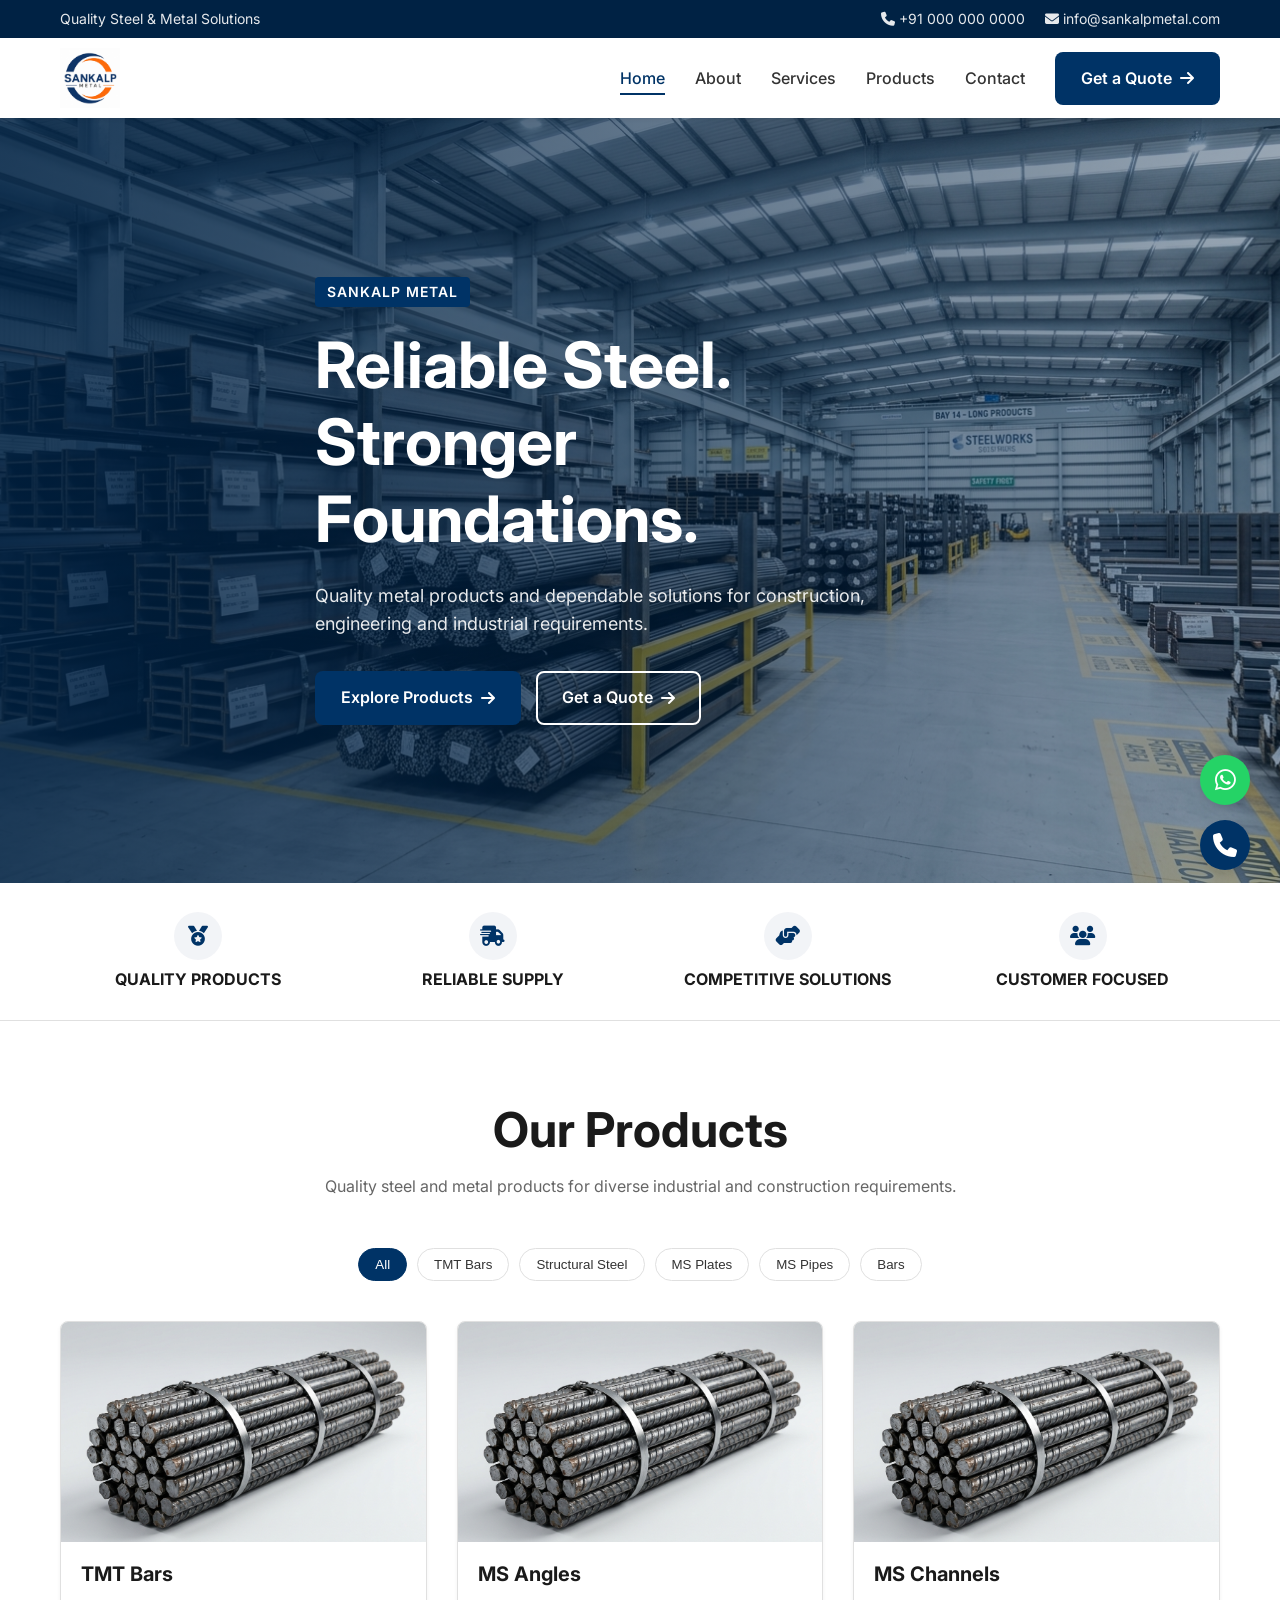
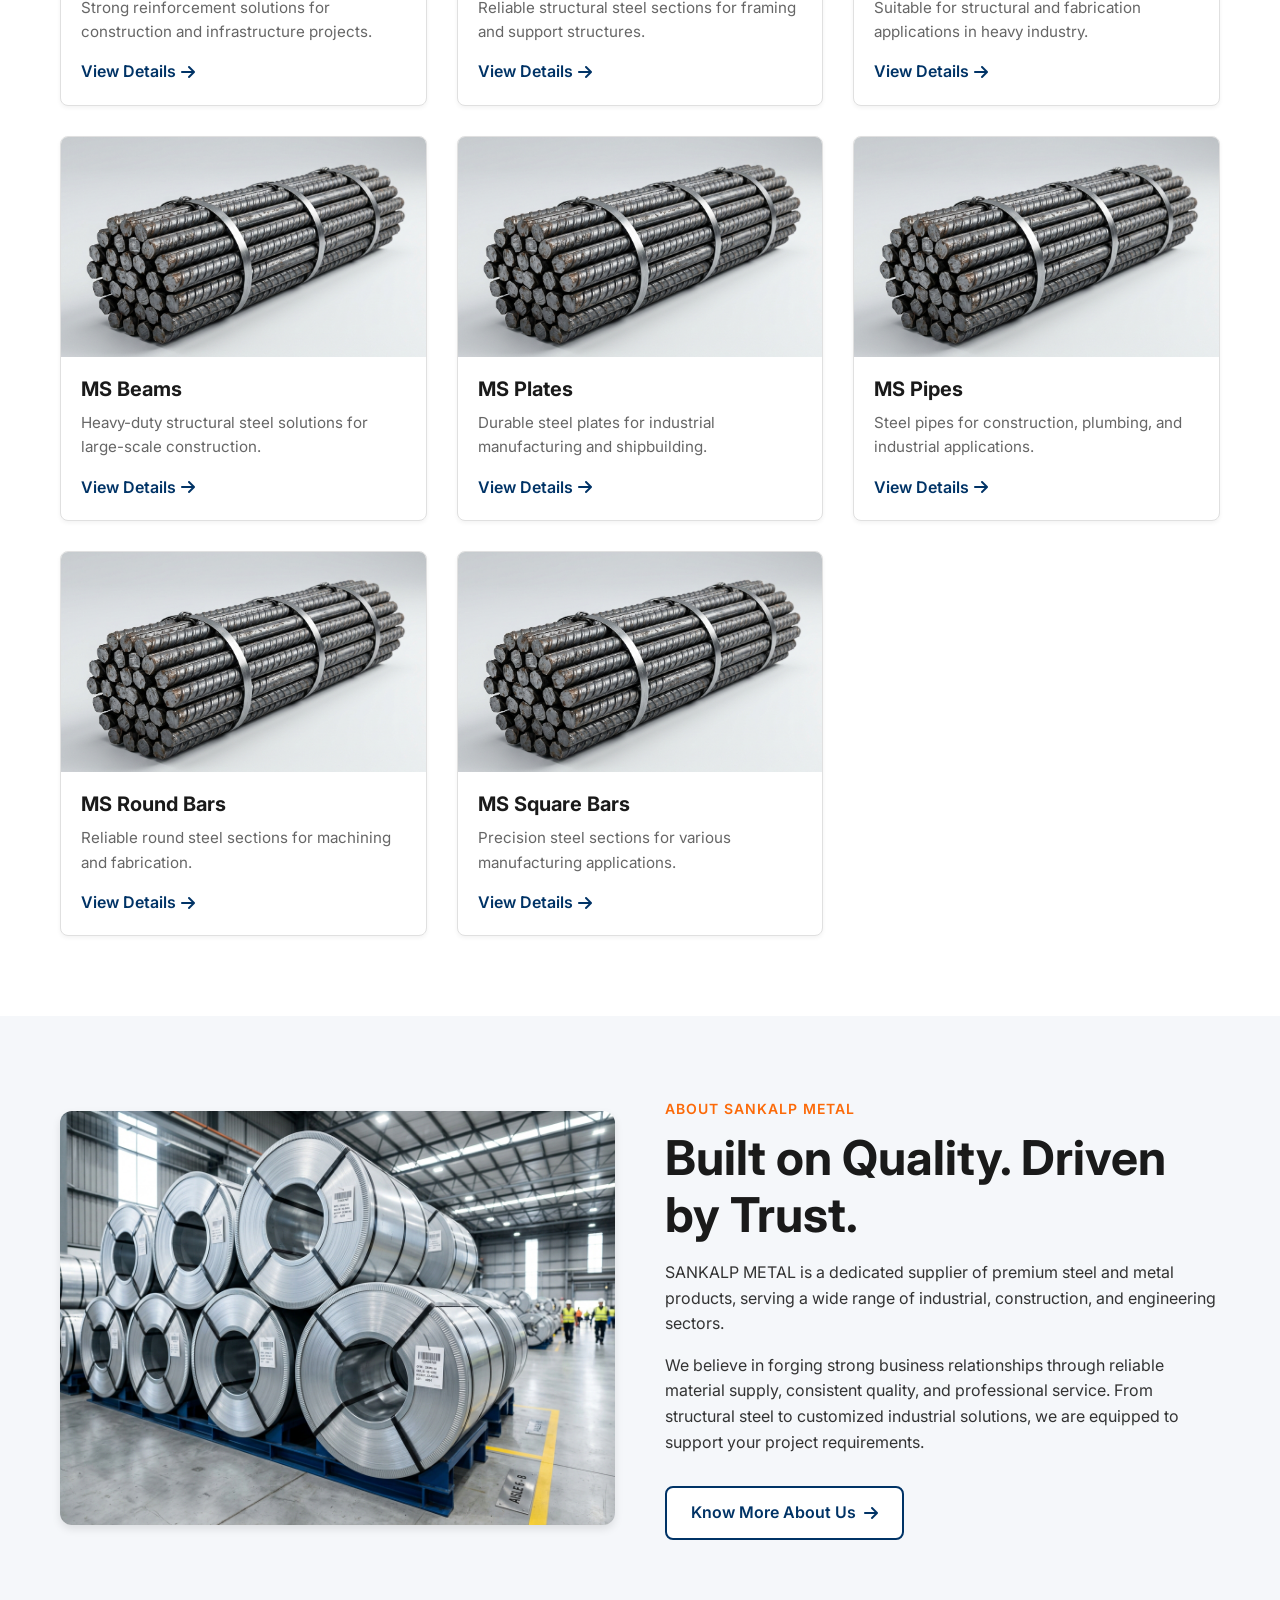
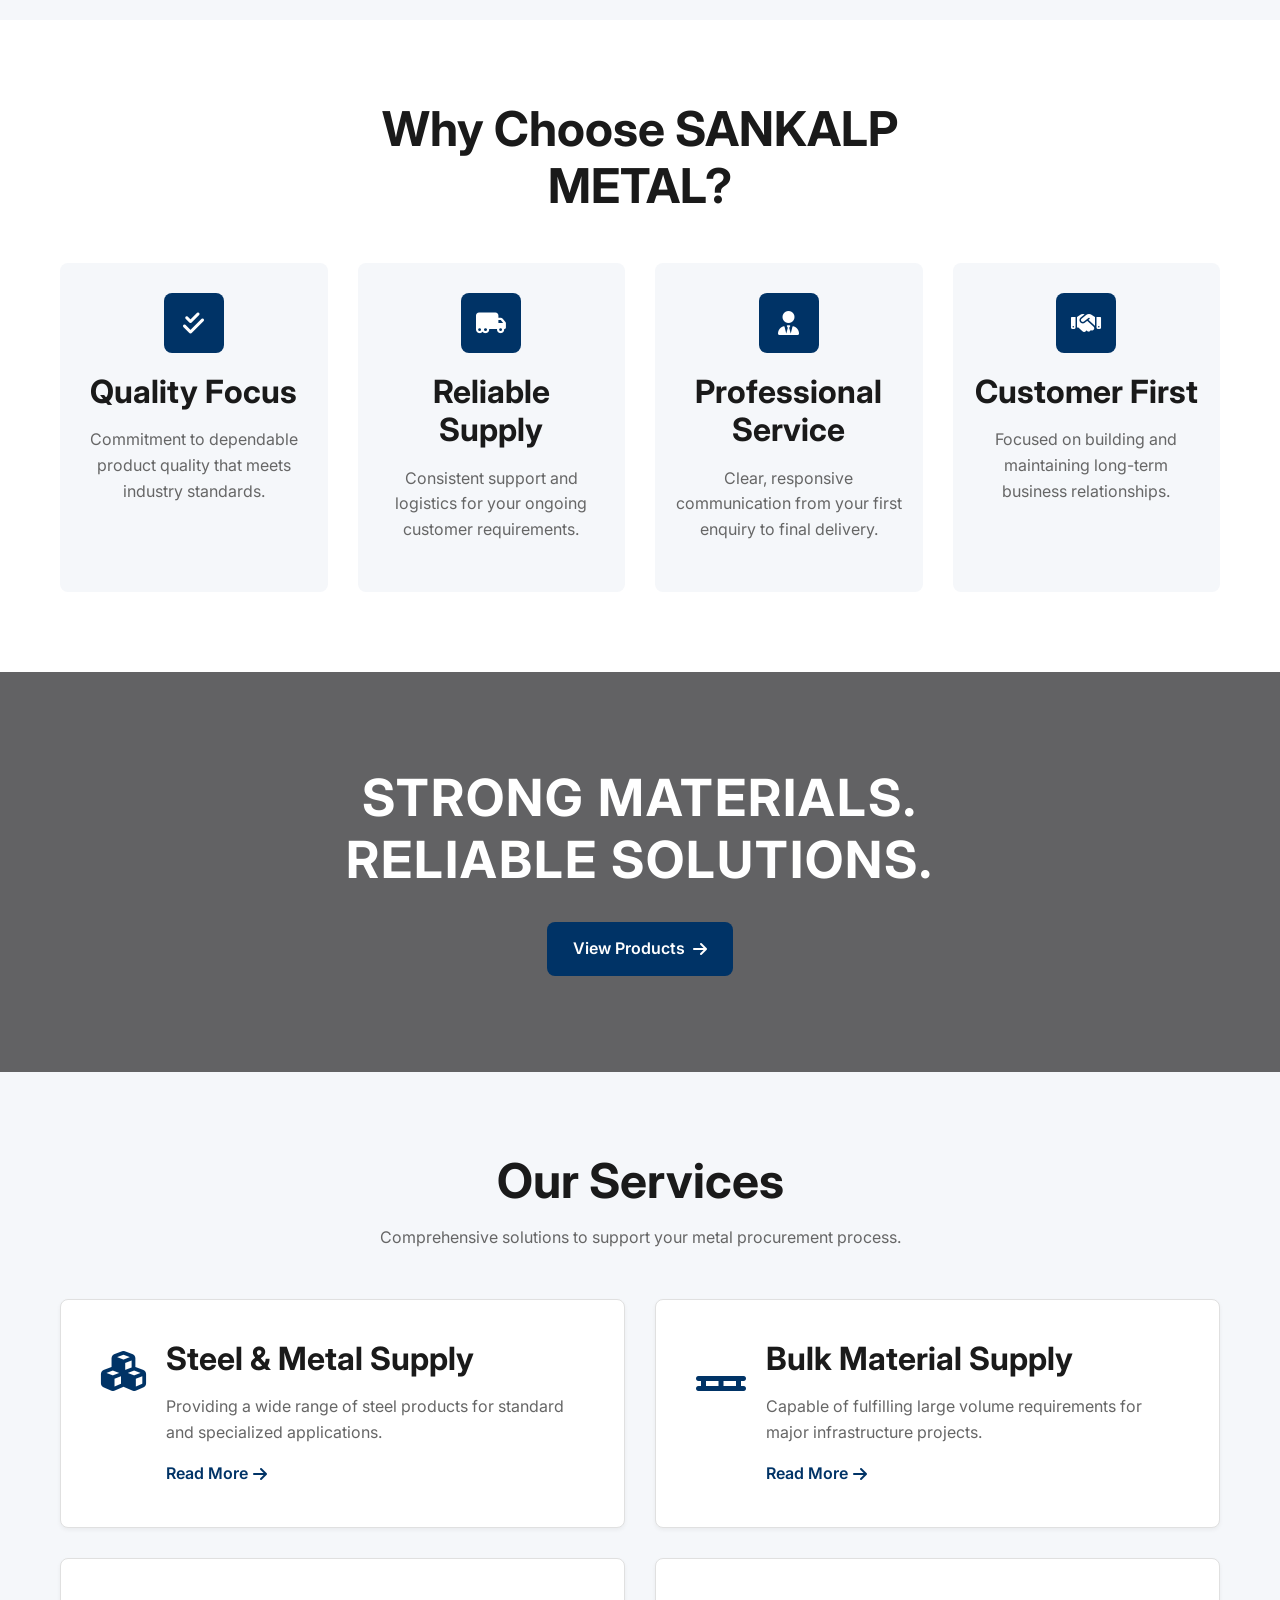
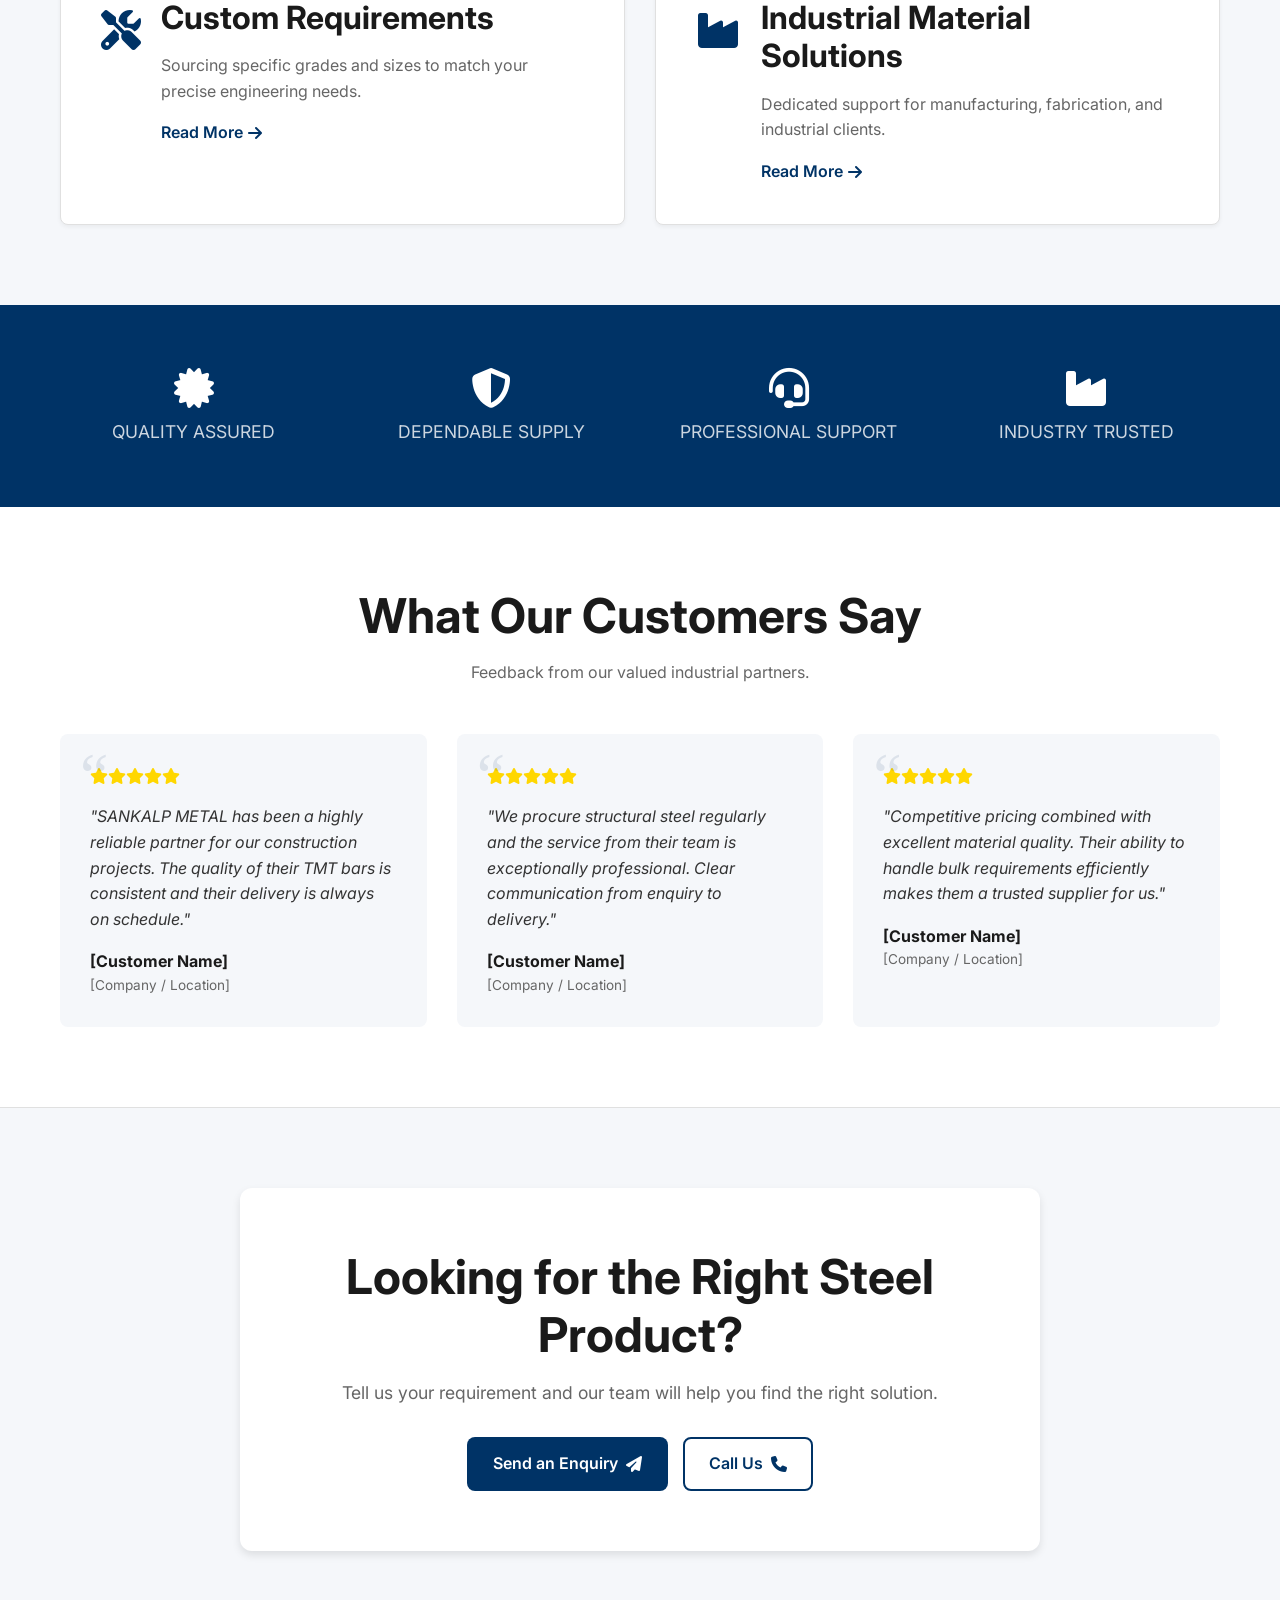
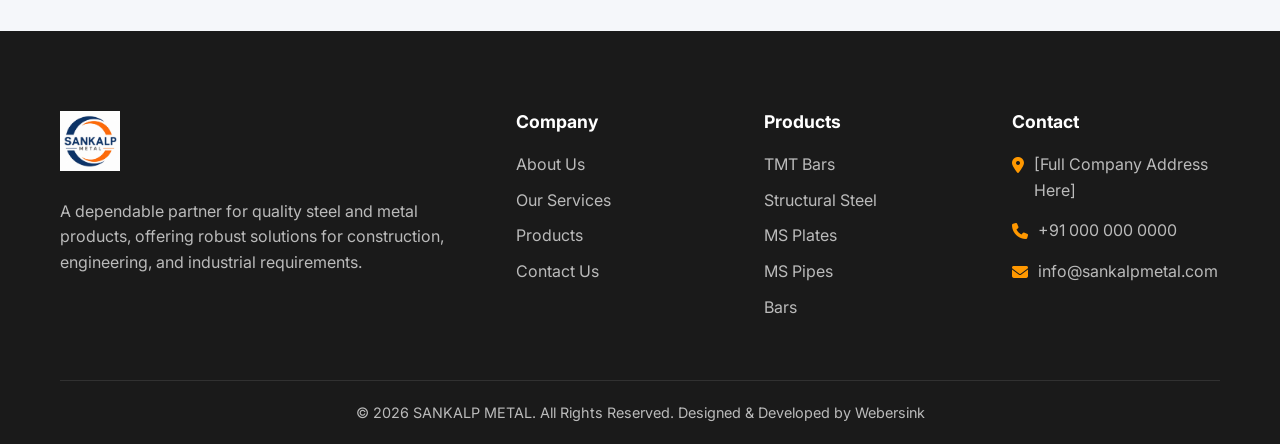
==== index.html @ a4357501 "add project" ====
<!DOCTYPE html>
<html lang="en">
<head>
    <meta charset="UTF-8">
    <meta name="viewport" content="width=device-width, initial-scale=1.0">
    <title>SANKALP METAL | Steel & Metal Products</title>
    <meta name="description" content="SANKALP METAL provides quality steel and metal products, offering dependable solutions for construction, engineering and industrial requirements.">
    
    <!-- Google Fonts -->
    <link rel="preconnect" href="https://fonts.googleapis.com">
    <link rel="preconnect" href="https://fonts.gstatic.com" crossorigin>
    <link href="https://fonts.googleapis.com/css2?family=Inter:wght@400;500;600;700;800&display=swap" rel="stylesheet">
    
    <!-- FontAwesome -->
    <link rel="stylesheet" href="https://cdnjs.cloudflare.com/ajax/libs/font-awesome/6.4.0/css/all.min.css">
    
    <!-- Custom CSS -->
    <link rel="stylesheet" href="css/style.css">
</head>
<body>

    <!-- Top Bar -->
    <div class="top-bar">
        <div class="container">
            <div class="top-bar-left">
                Quality Steel & Metal Solutions
            </div>
            <div class="top-bar-contact">
                <a href="tel:+910000000000"><i class="fa-solid fa-phone"></i> +91 000 000 0000</a>
                <a href="mailto:info@sankalpmetal.com"><i class="fa-solid fa-envelope"></i> info@sankalpmetal.com</a>
            </div>
        </div>
    </div>

    <!-- Header -->
    <header class="header">
        <div class="container header-inner">
            <a href="index.html" class="logo">
                <img src="assets/images/logo.jpeg" alt="SANKALP METAL">
            </a>
            
            <nav class="nav-menu">
                <a href="index.html" class="nav-link active">Home</a>
                <a href="about.html" class="nav-link">About</a>
                <a href="services.html" class="nav-link">Services</a>
                <a href="products.html" class="nav-link">Products</a>
                <a href="contact.html" class="nav-link">Contact</a>
                <a href="contact.html" class="btn btn-primary">Get a Quote <i class="fa-solid fa-arrow-right"></i></a>
            </nav>
            
            <button class="mobile-toggle">
                <i class="fa-solid fa-bars"></i>
            </button>
        </div>
    </header>

    <!-- Hero Section -->
    <section class="hero" style="background-image: url('assets/images/hero_bg.jpg');">
        <div class="container">
            <div class="hero-content">
                <span class="section-label" style="color: var(--white); background: var(--primary); padding: 4px 12px; border-radius: 4px; display: inline-block; margin-bottom: 20px;">SANKALP METAL</span>
                <h1>Reliable Steel.<br>Stronger Foundations.</h1>
                <p>Quality metal products and dependable solutions for construction, engineering and industrial requirements.</p>
                <div class="hero-buttons">
                    <a href="products.html" class="btn btn-primary">Explore Products <i class="fa-solid fa-arrow-right"></i></a>
                    <a href="contact.html" class="btn btn-outline">Get a Quote <i class="fa-solid fa-arrow-right"></i></a>
                </div>
            </div>
        </div>
    </section>

    <!-- Trust Bar -->
    <div class="trust-bar">
        <div class="container">
            <div class="trust-grid">
                <div class="trust-item">
                    <div class="trust-icon"><i class="fa-solid fa-medal"></i></div>
                    <h4>QUALITY PRODUCTS</h4>
                </div>
                <div class="trust-item">
                    <div class="trust-icon"><i class="fa-solid fa-truck-fast"></i></div>
                    <h4>RELIABLE SUPPLY</h4>
                </div>
                <div class="trust-item">
                    <div class="trust-icon"><i class="fa-solid fa-handshake-angle"></i></div>
                    <h4>COMPETITIVE SOLUTIONS</h4>
                </div>
                <div class="trust-item">
                    <div class="trust-icon"><i class="fa-solid fa-users"></i></div>
                    <h4>CUSTOMER FOCUSED</h4>
                </div>
            </div>
        </div>
    </div>

    <!-- Products Section -->
    <section class="products-section section-padding">
        <div class="container">
            <div class="section-header">
                <h2>Our Products</h2>
                <p class="text-muted">Quality steel and metal products for diverse industrial and construction requirements.</p>
            </div>

            <div class="product-filter">
                <button class="filter-btn active" data-filter="all">All</button>
                <button class="filter-btn" data-filter="tmt">TMT Bars</button>
                <button class="filter-btn" data-filter="structural">Structural Steel</button>
                <button class="filter-btn" data-filter="plates">MS Plates</button>
                <button class="filter-btn" data-filter="pipes">MS Pipes</button>
                <button class="filter-btn" data-filter="bars">Bars</button>
            </div>

            <div class="product-grid">
                <!-- Product 1 -->
                <div class="product-card" data-category="tmt">
                    <div class="product-img">
                        <img src="assets/images/product_img.jpg" alt="TMT Bars">
                    </div>
                    <div class="product-info">
                        <h3>TMT Bars</h3>
                        <p>Strong reinforcement solutions for construction and infrastructure projects.</p>
                        <a href="products.html" class="product-link">View Details <i class="fa-solid fa-arrow-right"></i></a>
                    </div>
                </div>

                <!-- Product 2 -->
                <div class="product-card" data-category="structural">
                    <div class="product-img">
                        <img src="assets/images/product_img.jpg" alt="MS Angles">
                    </div>
                    <div class="product-info">
                        <h3>MS Angles</h3>
                        <p>Reliable structural steel sections for framing and support structures.</p>
                        <a href="products.html" class="product-link">View Details <i class="fa-solid fa-arrow-right"></i></a>
                    </div>
                </div>

                <!-- Product 3 -->
                <div class="product-card" data-category="structural">
                    <div class="product-img">
                        <img src="assets/images/product_img.jpg" alt="MS Channels">
                    </div>
                    <div class="product-info">
                        <h3>MS Channels</h3>
                        <p>Suitable for structural and fabrication applications in heavy industry.</p>
                        <a href="products.html" class="product-link">View Details <i class="fa-solid fa-arrow-right"></i></a>
                    </div>
                </div>

                <!-- Product 4 -->
                <div class="product-card" data-category="structural">
                    <div class="product-img">
                        <img src="assets/images/product_img.jpg" alt="MS Beams">
                    </div>
                    <div class="product-info">
                        <h3>MS Beams</h3>
                        <p>Heavy-duty structural steel solutions for large-scale construction.</p>
                        <a href="products.html" class="product-link">View Details <i class="fa-solid fa-arrow-right"></i></a>
                    </div>
                </div>

                <!-- Product 5 -->
                <div class="product-card" data-category="plates">
                    <div class="product-img">
                        <img src="assets/images/product_img.jpg" alt="MS Plates">
                    </div>
                    <div class="product-info">
                        <h3>MS Plates</h3>
                        <p>Durable steel plates for industrial manufacturing and shipbuilding.</p>
                        <a href="products.html" class="product-link">View Details <i class="fa-solid fa-arrow-right"></i></a>
                    </div>
                </div>

                <!-- Product 6 -->
                <div class="product-card" data-category="pipes">
                    <div class="product-img">
                        <img src="assets/images/product_img.jpg" alt="MS Pipes">
                    </div>
                    <div class="product-info">
                        <h3>MS Pipes</h3>
                        <p>Steel pipes for construction, plumbing, and industrial applications.</p>
                        <a href="products.html" class="product-link">View Details <i class="fa-solid fa-arrow-right"></i></a>
                    </div>
                </div>
                
                <!-- Product 7 -->
                <div class="product-card" data-category="bars">
                    <div class="product-img">
                        <img src="assets/images/product_img.jpg" alt="MS Round Bars">
                    </div>
                    <div class="product-info">
                        <h3>MS Round Bars</h3>
                        <p>Reliable round steel sections for machining and fabrication.</p>
                        <a href="products.html" class="product-link">View Details <i class="fa-solid fa-arrow-right"></i></a>
                    </div>
                </div>

                <!-- Product 8 -->
                <div class="product-card" data-category="bars">
                    <div class="product-img">
                        <img src="assets/images/product_img.jpg" alt="MS Square Bars">
                    </div>
                    <div class="product-info">
                        <h3>MS Square Bars</h3>
                        <p>Precision steel sections for various manufacturing applications.</p>
                        <a href="products.html" class="product-link">View Details <i class="fa-solid fa-arrow-right"></i></a>
                    </div>
                </div>
            </div>
        </div>
    </section>

    <!-- About Preview -->
    <section class="about-preview section-padding">
        <div class="container">
            <div class="about-grid">
                <div class="about-img">
                    <img src="assets/images/about_img.jpg" alt="Sankalp Metal Industrial Facility">
                </div>
                <div class="about-content">
                    <span class="section-label">ABOUT SANKALP METAL</span>
                    <h2>Built on Quality. Driven by Trust.</h2>
                    <p>SANKALP METAL is a dedicated supplier of premium steel and metal products, serving a wide range of industrial, construction, and engineering sectors.</p>
                    <p>We believe in forging strong business relationships through reliable material supply, consistent quality, and professional service. From structural steel to customized industrial solutions, we are equipped to support your project requirements.</p>
                    <a href="about.html" class="btn btn-secondary" style="margin-top: 15px;">Know More About Us <i class="fa-solid fa-arrow-right"></i></a>
                </div>
            </div>
        </div>
    </section>

    <!-- Why Choose Us -->
    <section class="features-section section-padding">
        <div class="container">
            <div class="section-header">
                <h2>Why Choose SANKALP METAL?</h2>
            </div>
            
            <div class="features-grid">
                <div class="feature-block">
                    <div class="feature-icon"><i class="fa-solid fa-check-double"></i></div>
                    <h3>Quality Focus</h3>
                    <p class="text-muted">Commitment to dependable product quality that meets industry standards.</p>
                </div>
                <div class="feature-block">
                    <div class="feature-icon"><i class="fa-solid fa-truck-moving"></i></div>
                    <h3>Reliable Supply</h3>
                    <p class="text-muted">Consistent support and logistics for your ongoing customer requirements.</p>
                </div>
                <div class="feature-block">
                    <div class="feature-icon"><i class="fa-solid fa-user-tie"></i></div>
                    <h3>Professional Service</h3>
                    <p class="text-muted">Clear, responsive communication from your first enquiry to final delivery.</p>
                </div>
                <div class="feature-block">
                    <div class="feature-icon"><i class="fa-solid fa-handshake"></i></div>
                    <h3>Customer First</h3>
                    <p class="text-muted">Focused on building and maintaining long-term business relationships.</p>
                </div>
            </div>
        </div>
    </section>

    <!-- Industrial Image Banner -->
    <section class="image-banner" style="background-image: url('assets/images/banner_bg.jpg');">
        <div class="container">
            <div class="banner-content">
                <h2>STRONG MATERIALS.<br>RELIABLE SOLUTIONS.</h2>
                <a href="products.html" class="btn btn-primary">View Products <i class="fa-solid fa-arrow-right"></i></a>
            </div>
        </div>
    </section>

    <!-- Services Section -->
    <section class="services-section section-padding">
        <div class="container">
            <div class="section-header">
                <h2>Our Services</h2>
                <p class="text-muted">Comprehensive solutions to support your metal procurement process.</p>
            </div>

            <div class="services-grid">
                <div class="service-card">
                    <div class="service-icon"><i class="fa-solid fa-cubes"></i></div>
                    <div class="service-info">
                        <h3>Steel & Metal Supply</h3>
                        <p class="text-muted">Providing a wide range of steel products for standard and specialized applications.</p>
                        <a href="services.html" class="product-link">Read More <i class="fa-solid fa-arrow-right"></i></a>
                    </div>
                </div>
                <div class="service-card">
                    <div class="service-icon"><i class="fa-solid fa-pallet"></i></div>
                    <div class="service-info">
                        <h3>Bulk Material Supply</h3>
                        <p class="text-muted">Capable of fulfilling large volume requirements for major infrastructure projects.</p>
                        <a href="services.html" class="product-link">Read More <i class="fa-solid fa-arrow-right"></i></a>
                    </div>
                </div>
                <div class="service-card">
                    <div class="service-icon"><i class="fa-solid fa-screwdriver-wrench"></i></div>
                    <div class="service-info">
                        <h3>Custom Requirements</h3>
                        <p class="text-muted">Sourcing specific grades and sizes to match your precise engineering needs.</p>
                        <a href="services.html" class="product-link">Read More <i class="fa-solid fa-arrow-right"></i></a>
                    </div>
                </div>
                <div class="service-card">
                    <div class="service-icon"><i class="fa-solid fa-industry"></i></div>
                    <div class="service-info">
                        <h3>Industrial Material Solutions</h3>
                        <p class="text-muted">Dedicated support for manufacturing, fabrication, and industrial clients.</p>
                        <a href="services.html" class="product-link">Read More <i class="fa-solid fa-arrow-right"></i></a>
                    </div>
                </div>
            </div>
        </div>
    </section>

    <!-- Trust / Business Highlights -->
    <section class="stats-section">
        <div class="container">
            <div class="stats-grid">
                <div class="stat-item">
                    <h3><i class="fa-solid fa-certificate"></i></h3>
                    <p>QUALITY ASSURED</p>
                </div>
                <div class="stat-item">
                    <h3><i class="fa-solid fa-shield-halved"></i></h3>
                    <p>DEPENDABLE SUPPLY</p>
                </div>
                <div class="stat-item">
                    <h3><i class="fa-solid fa-headset"></i></h3>
                    <p>PROFESSIONAL SUPPORT</p>
                </div>
                <div class="stat-item">
                    <h3><i class="fa-solid fa-industry"></i></h3>
                    <p>INDUSTRY TRUSTED</p>
                </div>
            </div>
        </div>
    </section>

    <!-- Testimonials -->
    <section class="testimonials-section section-padding">
        <div class="container">
            <div class="section-header">
                <h2>What Our Customers Say</h2>
                <p class="text-muted">Feedback from our valued industrial partners.</p>
            </div>

            <div class="testimonials-grid">
                <div class="testimonial-card">
                    <div class="stars">
                        <i class="fa-solid fa-star"></i><i class="fa-solid fa-star"></i><i class="fa-solid fa-star"></i><i class="fa-solid fa-star"></i><i class="fa-solid fa-star"></i>
                    </div>
                    <p class="testimonial-text">"SANKALP METAL has been a highly reliable partner for our construction projects. The quality of their TMT bars is consistent and their delivery is always on schedule."</p>
                    <div class="testimonial-author">
                        <h4>[Customer Name]</h4>
                        <span>[Company / Location]</span>
                    </div>
                </div>
                <div class="testimonial-card">
                    <div class="stars">
                        <i class="fa-solid fa-star"></i><i class="fa-solid fa-star"></i><i class="fa-solid fa-star"></i><i class="fa-solid fa-star"></i><i class="fa-solid fa-star"></i>
                    </div>
                    <p class="testimonial-text">"We procure structural steel regularly and the service from their team is exceptionally professional. Clear communication from enquiry to delivery."</p>
                    <div class="testimonial-author">
                        <h4>[Customer Name]</h4>
                        <span>[Company / Location]</span>
                    </div>
                </div>
                <div class="testimonial-card">
                    <div class="stars">
                        <i class="fa-solid fa-star"></i><i class="fa-solid fa-star"></i><i class="fa-solid fa-star"></i><i class="fa-solid fa-star"></i><i class="fa-solid fa-star"></i>
                    </div>
                    <p class="testimonial-text">"Competitive pricing combined with excellent material quality. Their ability to handle bulk requirements efficiently makes them a trusted supplier for us."</p>
                    <div class="testimonial-author">
                        <h4>[Customer Name]</h4>
                        <span>[Company / Location]</span>
                    </div>
                </div>
            </div>
        </div>
    </section>

    <!-- Product Enquiry CTA -->
    <section class="cta-section">
        <div class="container">
            <div class="cta-content">
                <h2>Looking for the Right Steel Product?</h2>
                <p class="text-muted" style="font-size: 1.1rem;">Tell us your requirement and our team will help you find the right solution.</p>
                <div class="cta-buttons">
                    <a href="contact.html" class="btn btn-primary">Send an Enquiry <i class="fa-solid fa-paper-plane"></i></a>
                    <a href="tel:+910000000000" class="btn btn-outline" style="border-color: var(--primary); color: var(--primary);">Call Us <i class="fa-solid fa-phone"></i></a>
                </div>
            </div>
        </div>
    </section>

    <!-- Footer -->
    <footer class="footer">
        <div class="container">
            <div class="footer-top">
                <div class="footer-col">
                    <a href="index.html" class="footer-logo">
                        <img src="assets/images/logo.jpeg" alt="SANKALP METAL">
                    </a>
                    <p>A dependable partner for quality steel and metal products, offering robust solutions for construction, engineering, and industrial requirements.</p>
                </div>
                
                <div class="footer-col">
                    <h4>Company</h4>
                    <div class="footer-links">
                        <a href="about.html">About Us</a>
                        <a href="services.html">Our Services</a>
                        <a href="products.html">Products</a>
                        <a href="contact.html">Contact Us</a>
                    </div>
                </div>
                
                <div class="footer-col">
                    <h4>Products</h4>
                    <div class="footer-links">
                        <a href="products.html">TMT Bars</a>
                        <a href="products.html">Structural Steel</a>
                        <a href="products.html">MS Plates</a>
                        <a href="products.html">MS Pipes</a>
                        <a href="products.html">Bars</a>
                    </div>
                </div>
                
                <div class="footer-col">
                    <h4>Contact</h4>
                    <ul class="footer-contact">
                        <li>
                            <i class="fa-solid fa-location-dot"></i>
                            <span>[Full Company Address Here]</span>
                        </li>
                        <li>
                            <i class="fa-solid fa-phone"></i>
                            <span>+91 000 000 0000</span>
                        </li>
                        <li>
                            <i class="fa-solid fa-envelope"></i>
                            <span>info@sankalpmetal.com</span>
                        </li>
                    </ul>
                </div>
            </div>
            
            <div class="footer-bottom">
                <p>&copy; 2026 SANKALP METAL. All Rights Reserved. Designed & Developed by Webersink</p>
            </div>
        </div>
    </footer>

    <!-- FABs -->
    <div class="fab-container">
        <a href="https://wa.me/910000000000" class="fab fab-whatsapp" title="Chat on WhatsApp"><i class="fa-brands fa-whatsapp"></i></a>
        <a href="tel:+910000000000" class="fab fab-call" title="Call Us"><i class="fa-solid fa-phone"></i></a>
    </div>

    <script src="js/main.js"></script>
</body>
</html>
---- css/style.css ----
:root {
  /* Brand Colors - Replace when logo is provided */
  --primary: #003366;
  --primary-hover: #002244;
  --secondary: #fc6a09;
  --accent: #ff9800;
  
  /* Neutrals */
  --dark: #1a1a1a;
  --light: #f5f7fa;
  --white: #ffffff;
  
  /* Text */
  --text: #333333;
  --muted: #666666;
  
  /* UI Elements */
  --border: #e0e0e0;
  --shadow-sm: 0 2px 4px rgba(0,0,0,0.05);
  --shadow-md: 0 4px 8px rgba(0,0,0,0.1);
  --shadow-lg: 0 10px 20px rgba(0,0,0,0.1);
  
  --radius: 8px;
  --radius-lg: 12px;
  
  --transition: all 0.3s ease;
  
  /* Layout */
  --container: 1200px;
}

* {
  margin: 0;
  padding: 0;
  box-sizing: border-box;
}

body {
  font-family: 'Inter', sans-serif;
  color: var(--text);
  background-color: var(--light);
  line-height: 1.6;
}

a {
  text-decoration: none;
  color: inherit;
  transition: var(--transition);
}

ul {
  list-style: none;
}

img {
  max-width: 100%;
  height: auto;
  display: block;
}

.container {
  max-width: var(--container);
  margin: 0 auto;
  padding: 0 20px;
}

/* Typography */
h1, h2, h3, h4, h5, h6 {
  font-weight: 700;
  line-height: 1.2;
  color: var(--dark);
  margin-bottom: 1rem;
}

h1 { font-size: clamp(2.5rem, 5vw, 4rem); }
h2 { font-size: clamp(2rem, 4vw, 3rem); }
h3 { font-size: clamp(1.5rem, 3vw, 2rem); }

p {
  margin-bottom: 1rem;
}

.text-center { text-align: center; }
.text-muted { color: var(--muted); }
.text-primary { color: var(--primary); }

.section-padding {
  padding: 80px 0;
}

.section-header {
  text-align: center;
  margin-bottom: 3rem;
  max-width: 700px;
  margin-left: auto;
  margin-right: auto;
}

.section-label {
  display: inline-block;
  font-size: 0.875rem;
  font-weight: 600;
  color: var(--secondary);
  text-transform: uppercase;
  letter-spacing: 1px;
  margin-bottom: 0.5rem;
}

/* Buttons */
.btn {
  display: inline-flex;
  align-items: center;
  justify-content: center;
  padding: 12px 24px;
  font-weight: 600;
  border-radius: var(--radius);
  cursor: pointer;
  transition: var(--transition);
  border: 2px solid transparent;
  gap: 8px;
}

.btn-primary {
  background-color: var(--primary);
  color: var(--white);
}

.btn-primary:hover {
  background-color: var(--primary-hover);
  transform: translateY(-2px);
  box-shadow: var(--shadow-md);
}

.btn-secondary {
  background-color: var(--white);
  color: var(--primary);
  border-color: var(--primary);
}

.btn-secondary:hover {
  background-color: var(--primary);
  color: var(--white);
}

.btn-outline {
  background-color: transparent;
  color: var(--white);
  border-color: var(--white);
}

.btn-outline:hover {
  background-color: var(--white);
  color: var(--primary);
}

/* Header */
.top-bar {
  background-color: var(--primary-hover);
  color: rgba(255, 255, 255, 0.9);
  font-size: 0.875rem;
  padding: 8px 0;
}

.top-bar .container {
  display: flex;
  justify-content: space-between;
  align-items: center;
}

.top-bar-contact {
  display: flex;
  gap: 20px;
}

.top-bar-contact a:hover {
  color: var(--accent);
}

.header {
  background-color: var(--white);
  box-shadow: var(--shadow-sm);
  position: sticky;
  top: 0;
  z-index: 1000;
  transition: var(--transition);
}

.header.scrolled {
  box-shadow: var(--shadow-md);
}

.header-inner {
  display: flex;
  justify-content: space-between;
  align-items: center;
  height: 80px;
}

.logo {
  font-size: 1.5rem;
  font-weight: 800;
  color: var(--primary);
  display: flex;
  align-items: center;
  gap: 10px;
}

.logo span {
  color: var(--secondary);
}

/* For actual logo image when provided */
.logo img, .footer-logo img {
  height: 60px;
  max-width: 100%;
}

.nav-menu {
  display: flex;
  gap: 30px;
  align-items: center;
}

.nav-link {
  font-weight: 500;
  color: var(--text);
  position: relative;
}

.nav-link::after {
  content: '';
  position: absolute;
  bottom: -4px;
  left: 0;
  width: 0;
  height: 2px;
  background-color: var(--primary);
  transition: var(--transition);
}

.nav-link:hover::after, .nav-link.active::after {
  width: 100%;
}

.nav-link:hover, .nav-link.active {
  color: var(--primary);
}

.mobile-toggle {
  display: none;
  background: none;
  border: none;
  font-size: 1.5rem;
  color: var(--dark);
  cursor: pointer;
}

/* Hero Section */
.hero {
  position: relative;
  min-height: 85vh;
  display: flex;
  align-items: center;
  background-size: cover;
  background-position: center;
  background-repeat: no-repeat;
}

.hero::before {
  content: '';
  position: absolute;
  inset: 0;
  background: linear-gradient(to right, rgba(0,34,68,0.85) 0%, rgba(0,34,68,0.4) 100%);
}

.hero-content {
  position: relative;
  z-index: 1;
  max-width: 650px;
  color: var(--white);
}

.hero h1 {
  color: var(--white);
  margin-bottom: 1.5rem;
}

.hero p {
  font-size: 1.125rem;
  margin-bottom: 2rem;
  opacity: 0.9;
}

.hero-buttons {
  display: flex;
  gap: 15px;
}

/* Trust Bar */
.trust-bar {
  background-color: var(--white);
  border-bottom: 1px solid var(--border);
  padding: 30px 0;
  margin-top: -1px; /* Align tight below hero */
}

.trust-grid {
  display: grid;
  grid-template-columns: repeat(4, 1fr);
  gap: 20px;
  text-align: center;
}

.trust-item {
  display: flex;
  flex-direction: column;
  align-items: center;
  gap: 10px;
}

.trust-icon {
  width: 48px;
  height: 48px;
  background-color: rgba(0,51,102,0.05);
  color: var(--primary);
  border-radius: 50%;
  display: flex;
  align-items: center;
  justify-content: center;
  font-size: 1.25rem;
}

.trust-item h4 {
  font-size: 1rem;
  margin-bottom: 0;
  color: var(--dark);
}

/* Products Section */
.products-section {
  background-color: var(--white);
}

.product-filter {
  display: flex;
  justify-content: center;
  flex-wrap: wrap;
  gap: 10px;
  margin-bottom: 40px;
}

.filter-btn {
  background: none;
  border: 1px solid var(--border);
  padding: 8px 16px;
  border-radius: 30px;
  cursor: pointer;
  font-weight: 500;
  color: var(--text);
  transition: var(--transition);
}

.filter-btn:hover, .filter-btn.active {
  background-color: var(--primary);
  color: var(--white);
  border-color: var(--primary);
}

.product-grid {
  display: grid;
  grid-template-columns: repeat(auto-fill, minmax(280px, 1fr));
  gap: 30px;
}

.product-card {
  background: var(--white);
  border-radius: var(--radius);
  overflow: hidden;
  box-shadow: var(--shadow-sm);
  border: 1px solid var(--border);
  transition: var(--transition);
  display: flex;
  flex-direction: column;
}

.product-card:hover {
  transform: translateY(-5px);
  box-shadow: var(--shadow-lg);
  border-color: rgba(0,51,102,0.2);
}

.product-img {
  height: 220px;
  overflow: hidden;
}

.product-img img {
  width: 100%;
  height: 100%;
  object-fit: cover;
  transition: transform 0.5s ease;
}

.product-card:hover .product-img img {
  transform: scale(1.05);
}

.product-info {
  padding: 20px;
  flex-grow: 1;
  display: flex;
  flex-direction: column;
}

.product-info h3 {
  font-size: 1.25rem;
  margin-bottom: 10px;
}

.product-info p {
  color: var(--muted);
  font-size: 0.95rem;
  margin-bottom: 15px;
  flex-grow: 1;
}

.product-link {
  display: inline-flex;
  align-items: center;
  gap: 5px;
  color: var(--primary);
  font-weight: 600;
  margin-top: auto;
}

.product-link:hover {
  color: var(--secondary);
}

/* About Preview */
.about-preview {
  background-color: var(--light);
}

.about-grid {
  display: grid;
  grid-template-columns: 1fr 1fr;
  gap: 50px;
  align-items: center;
}

.about-img {
  border-radius: var(--radius-lg);
  overflow: hidden;
  box-shadow: var(--shadow-md);
  position: relative;
}

.about-img img {
  width: 100%;
  height: auto;
}

.about-img::after {
  content: '';
  position: absolute;
  top: 20px;
  left: 20px;
  right: -20px;
  bottom: -20px;
  border: 3px solid var(--primary);
  border-radius: var(--radius-lg);
  z-index: -1;
}

/* Why Choose Us */
.features-section {
  background-color: var(--white);
}

.features-grid {
  display: grid;
  grid-template-columns: repeat(4, 1fr);
  gap: 30px;
}

.feature-block {
  padding: 30px 20px;
  background-color: var(--light);
  border-radius: var(--radius);
  text-align: center;
  transition: var(--transition);
  border-bottom: 3px solid transparent;
}

.feature-block:hover {
  background-color: var(--white);
  box-shadow: var(--shadow-md);
  border-bottom-color: var(--primary);
}

.feature-icon {
  width: 60px;
  height: 60px;
  margin: 0 auto 20px;
  background-color: var(--primary);
  color: var(--white);
  border-radius: var(--radius);
  display: flex;
  align-items: center;
  justify-content: center;
  font-size: 1.5rem;
}

/* Banner */
.image-banner {
  height: 400px;
  background-size: cover;
  background-position: center;
  background-attachment: fixed;
  display: flex;
  align-items: center;
  position: relative;
}

.image-banner::before {
  content: '';
  position: absolute;
  inset: 0;
  background: rgba(0,0,0,0.6);
}

.banner-content {
  position: relative;
  z-index: 1;
  text-align: center;
  color: var(--white);
  width: 100%;
}

.banner-content h2 {
  color: var(--white);
  font-size: clamp(2rem, 4vw, 3.5rem);
  letter-spacing: 2px;
  margin-bottom: 2rem;
}

/* Services */
.services-section {
  background-color: var(--light);
}

.services-grid {
  display: grid;
  grid-template-columns: repeat(2, 1fr);
  gap: 30px;
}

.service-card {
  background-color: var(--white);
  padding: 40px;
  border-radius: var(--radius);
  box-shadow: var(--shadow-sm);
  display: flex;
  gap: 20px;
  transition: var(--transition);
  border: 1px solid var(--border);
}

.service-card:hover {
  transform: translateY(-5px);
  box-shadow: var(--shadow-md);
  border-color: rgba(0,51,102,0.2);
}

.service-icon {
  font-size: 2.5rem;
  color: var(--primary);
  flex-shrink: 0;
}

/* Trust Stats */
.stats-section {
  background-color: var(--primary);
  color: var(--white);
  padding: 60px 0;
}

.stats-grid {
  display: grid;
  grid-template-columns: repeat(4, 1fr);
  gap: 30px;
  text-align: center;
}

.stat-item h3 {
  color: var(--white);
  font-size: 2.5rem;
  margin-bottom: 5px;
}

.stat-item p {
  font-size: 1.1rem;
  color: rgba(255,255,255,0.8);
  margin-bottom: 0;
}

/* Testimonials */
.testimonials-section {
  background-color: var(--white);
}

.testimonials-grid {
  display: grid;
  grid-template-columns: repeat(3, 1fr);
  gap: 30px;
}

.testimonial-card {
  background-color: var(--light);
  padding: 30px;
  border-radius: var(--radius);
  position: relative;
}

.testimonial-card::before {
  content: '\201C';
  position: absolute;
  top: 10px;
  left: 20px;
  font-size: 4rem;
  color: rgba(0,51,102,0.1);
  line-height: 1;
  font-family: serif;
}

.stars {
  color: #FFD700;
  margin-bottom: 15px;
}

.testimonial-text {
  font-style: italic;
  margin-bottom: 20px;
  position: relative;
  z-index: 1;
}

.testimonial-author h4 {
  margin-bottom: 0;
  font-size: 1rem;
}

.testimonial-author span {
  font-size: 0.85rem;
  color: var(--muted);
}

/* CTA Section */
.cta-section {
  background-color: var(--light);
  border-top: 1px solid var(--border);
  padding: 80px 0;
}

.cta-content {
  background-color: var(--white);
  padding: 60px;
  border-radius: var(--radius-lg);
  box-shadow: var(--shadow-md);
  text-align: center;
  max-width: 800px;
  margin: 0 auto;
}

.cta-buttons {
  display: flex;
  justify-content: center;
  gap: 15px;
  margin-top: 30px;
}

/* Footer */
.footer {
  background-color: var(--dark);
  color: rgba(255,255,255,0.7);
  padding: 80px 0 0;
}

.footer-top {
  display: grid;
  grid-template-columns: 2fr 1fr 1fr 1fr;
  gap: 40px;
  margin-bottom: 60px;
}

.footer-logo {
  color: var(--white);
  font-size: 1.5rem;
  font-weight: 800;
  margin-bottom: 20px;
  display: inline-block;
}

.footer-logo span {
  color: var(--secondary);
}

.footer h4 {
  color: var(--white);
  margin-bottom: 20px;
  font-size: 1.1rem;
}

.footer-links {
  display: flex;
  flex-direction: column;
  gap: 10px;
}

.footer-links a:hover {
  color: var(--accent);
  padding-left: 5px;
}

.footer-contact li {
  display: flex;
  gap: 10px;
  margin-bottom: 15px;
}

.footer-contact i {
  color: var(--accent);
  margin-top: 5px;
}

.footer-bottom {
  padding: 20px 0;
  border-top: 1px solid rgba(255,255,255,0.1);
  text-align: center;
  font-size: 0.9rem;
}

.footer-bottom p {
  margin-bottom: 0;
}

/* Inner Page Header */
.page-header {
  padding: 100px 0;
  background-color: var(--dark);
  color: var(--white);
  text-align: center;
  background-size: cover;
  background-position: center;
  position: relative;
}

.page-header::before {
  content: '';
  position: absolute;
  inset: 0;
  background: rgba(0,34,68,0.85);
}

.page-header .container {
  position: relative;
  z-index: 1;
}

.page-header h1 {
  color: var(--white);
  margin-bottom: 10px;
}

/* Form Styles */
.form-group {
  margin-bottom: 20px;
}

.form-label {
  display: block;
  margin-bottom: 8px;
  font-weight: 500;
  color: var(--dark);
}

.form-control {
  width: 100%;
  padding: 12px 15px;
  border: 1px solid var(--border);
  border-radius: var(--radius);
  font-family: inherit;
  font-size: 1rem;
  transition: var(--transition);
}

.form-control:focus {
  outline: none;
  border-color: var(--primary);
  box-shadow: 0 0 0 3px rgba(0,51,102,0.1);
}

textarea.form-control {
  resize: vertical;
  min-height: 120px;
}

/* Product Catalogue Specific */
.product-tabs {
  display: flex;
  border-bottom: 1px solid var(--border);
  margin-bottom: 40px;
  overflow-x: auto;
}

.tab-btn {
  padding: 15px 25px;
  background: none;
  border: none;
  font-weight: 600;
  font-size: 1rem;
  color: var(--muted);
  cursor: pointer;
  border-bottom: 3px solid transparent;
  white-space: nowrap;
}

.tab-btn:hover, .tab-btn.active {
  color: var(--primary);
  border-bottom-color: var(--primary);
}

/* About Page Specific */
.about-section {
  display: grid;
  grid-template-columns: 1fr 1fr;
  gap: 50px;
  align-items: center;
}

.about-section.reverse {
  direction: rtl;
}

.about-section.reverse > * {
  direction: ltr;
}

/* Contact Page Specific */
.contact-grid {
  display: grid;
  grid-template-columns: 1fr 2fr;
  gap: 50px;
}

.contact-info-card {
  background-color: var(--white);
  padding: 30px;
  border-radius: var(--radius);
  box-shadow: var(--shadow-sm);
  border: 1px solid var(--border);
  margin-bottom: 20px;
}

.contact-info-item {
  display: flex;
  gap: 15px;
  margin-bottom: 25px;
}

.contact-info-item:last-child {
  margin-bottom: 0;
}

.contact-info-item i {
  font-size: 1.5rem;
  color: var(--primary);
}

.contact-form-wrapper {
  background-color: var(--white);
  padding: 40px;
  border-radius: var(--radius);
  box-shadow: var(--shadow-sm);
  border: 1px solid var(--border);
}

.form-row {
  display: grid;
  grid-template-columns: 1fr 1fr;
  gap: 20px;
}

.success-message {
  display: none;
  background-color: #d4edda;
  color: #155724;
  padding: 15px;
  border-radius: var(--radius);
  margin-top: 20px;
  border: 1px solid #c3e6cb;
}

/* Floating Action Buttons */
.fab-container {
  position: fixed;
  bottom: 30px;
  right: 30px;
  display: flex;
  flex-direction: column;
  gap: 15px;
  z-index: 100;
}

.fab {
  width: 50px;
  height: 50px;
  border-radius: 50%;
  display: flex;
  align-items: center;
  justify-content: center;
  color: var(--white);
  font-size: 1.5rem;
  box-shadow: var(--shadow-md);
  transition: var(--transition);
}

.fab:hover {
  transform: translateY(-3px);
  box-shadow: var(--shadow-lg);
}

.fab-whatsapp {
  background-color: #25D366;
}

.fab-call {
  background-color: var(--primary);
}

/* Responsive Design */
@media (max-width: 1280px) {
  /* Inherits from standard */
}

@media (max-width: 1024px) {
  .footer-top {
    grid-template-columns: 1fr 1fr;
  }
  
  .about-grid, .services-grid, .contact-grid {
    grid-template-columns: 1fr;
  }
  
  .about-section {
    grid-template-columns: 1fr;
  }
}

@media (max-width: 768px) {
  .top-bar-contact {
    display: none;
  }
  
  .nav-menu {
    display: none;
    position: absolute;
    top: 100%;
    left: 0;
    right: 0;
    background-color: var(--white);
    flex-direction: column;
    padding: 20px;
    box-shadow: var(--shadow-md);
    align-items: flex-start;
  }
  
  .nav-menu.active {
    display: flex;
  }
  
  .mobile-toggle {
    display: block;
  }
  
  .trust-grid, .features-grid, .stats-grid, .testimonials-grid {
    grid-template-columns: 1fr 1fr;
  }
  
  .hero h1 {
    font-size: 2.5rem;
  }
}

@media (max-width: 480px) {
  .trust-grid, .features-grid, .stats-grid, .testimonials-grid {
    grid-template-columns: 1fr;
  }
  
  .hero-buttons, .cta-buttons {
    flex-direction: column;
  }
  
  .form-row {
    grid-template-columns: 1fr;
  }
  
  .footer-top {
    grid-template-columns: 1fr;
  }
}
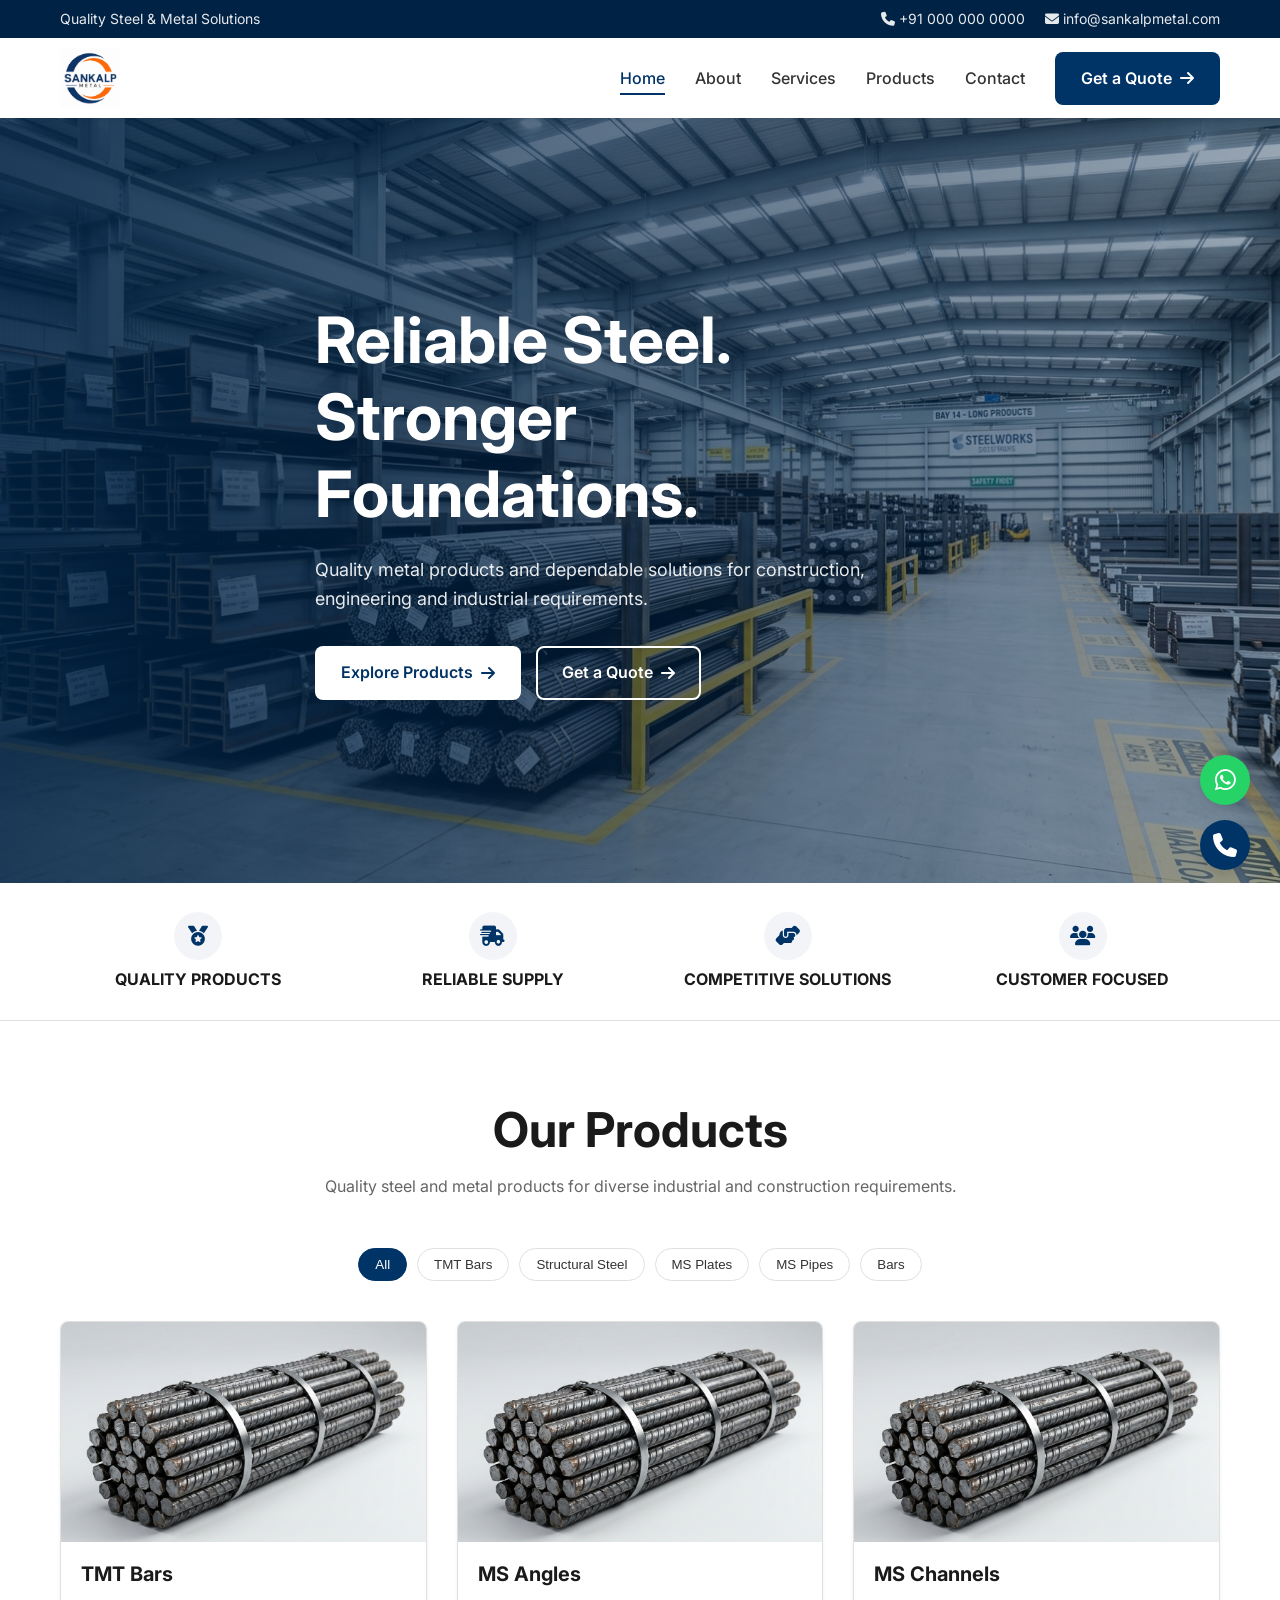
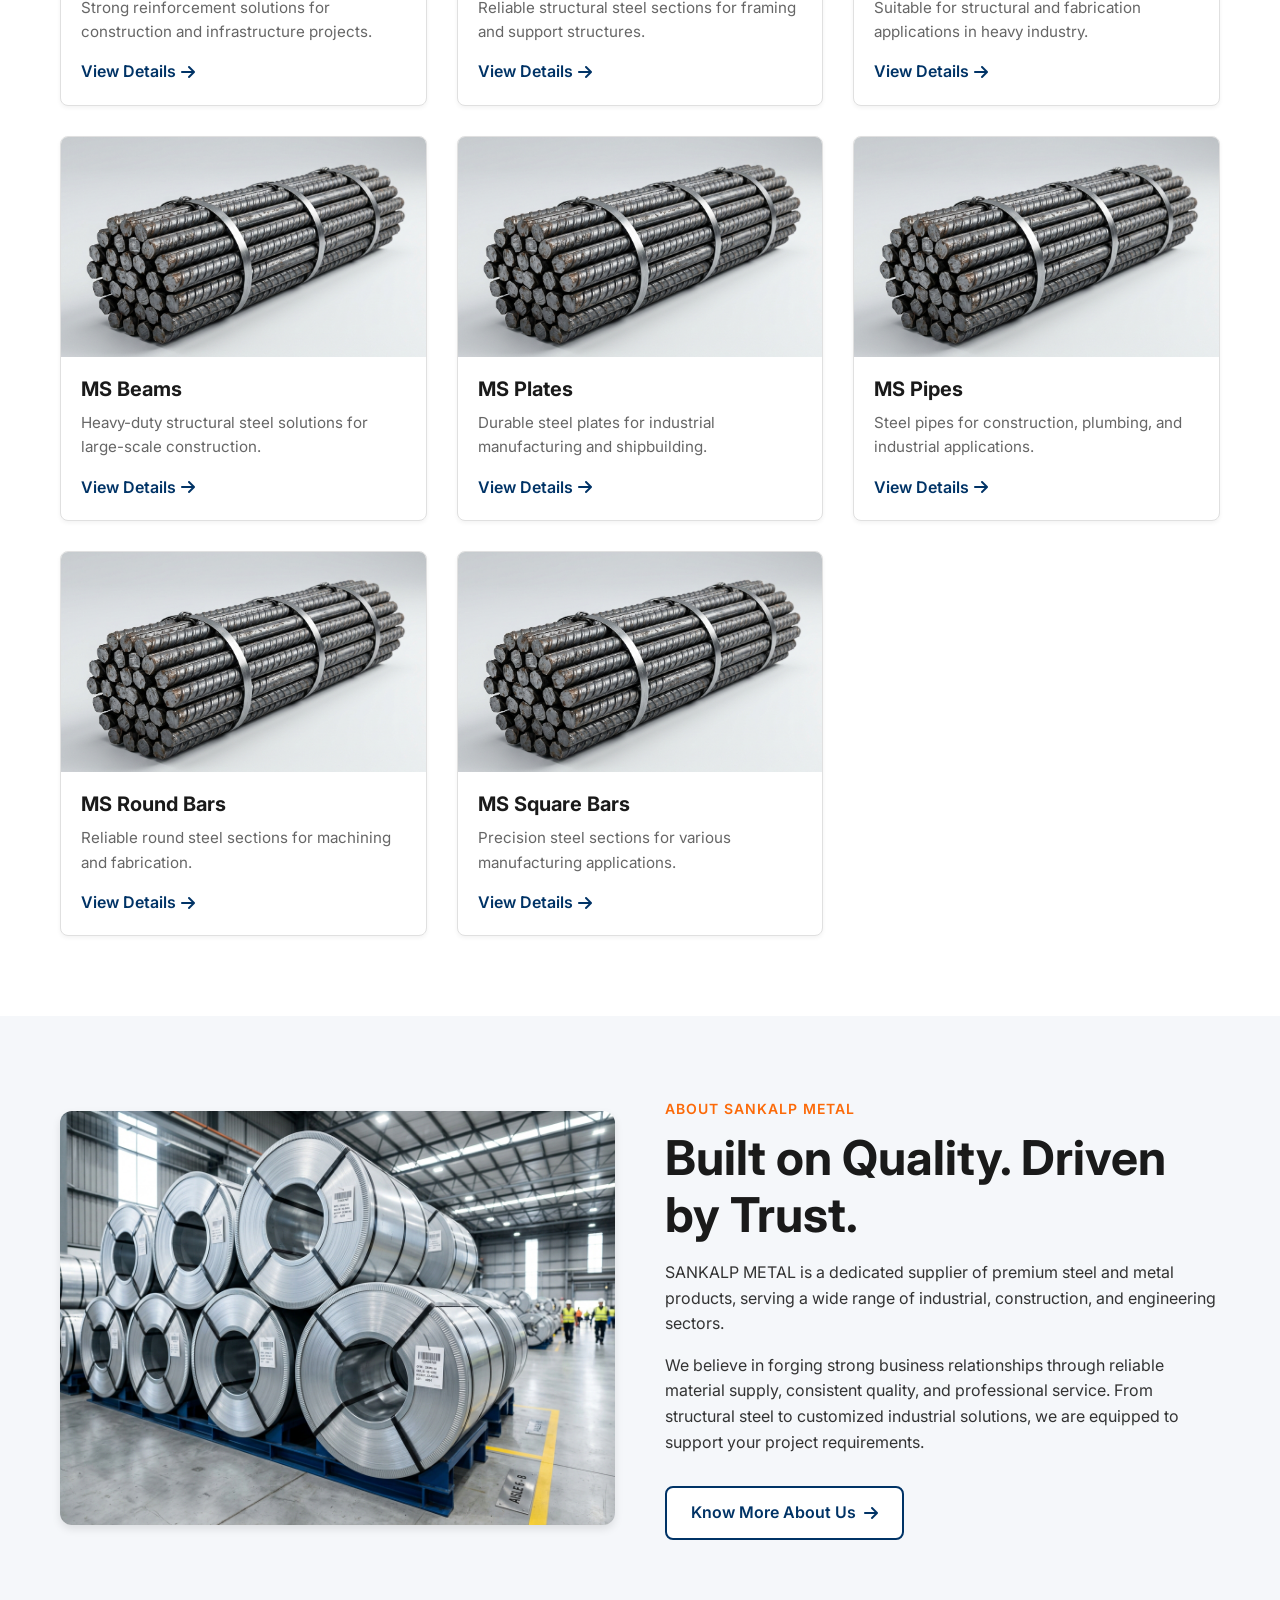
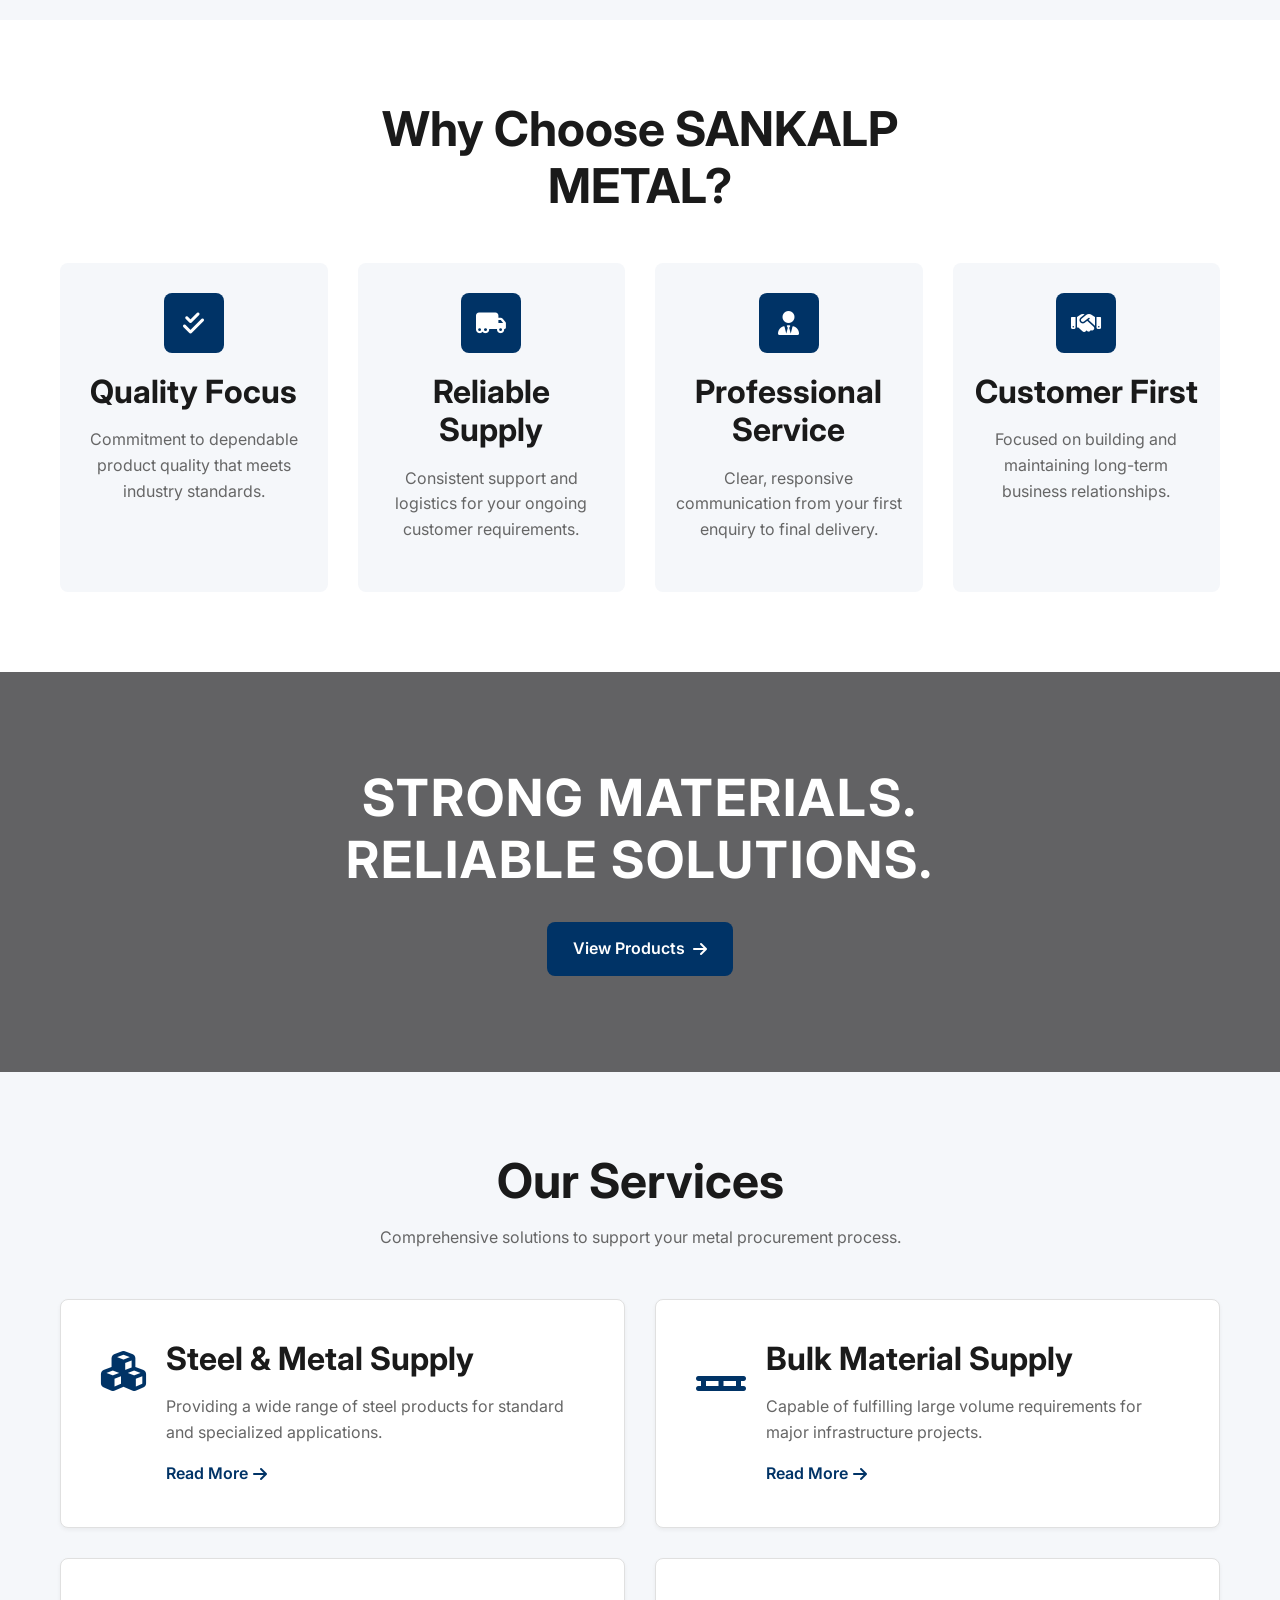
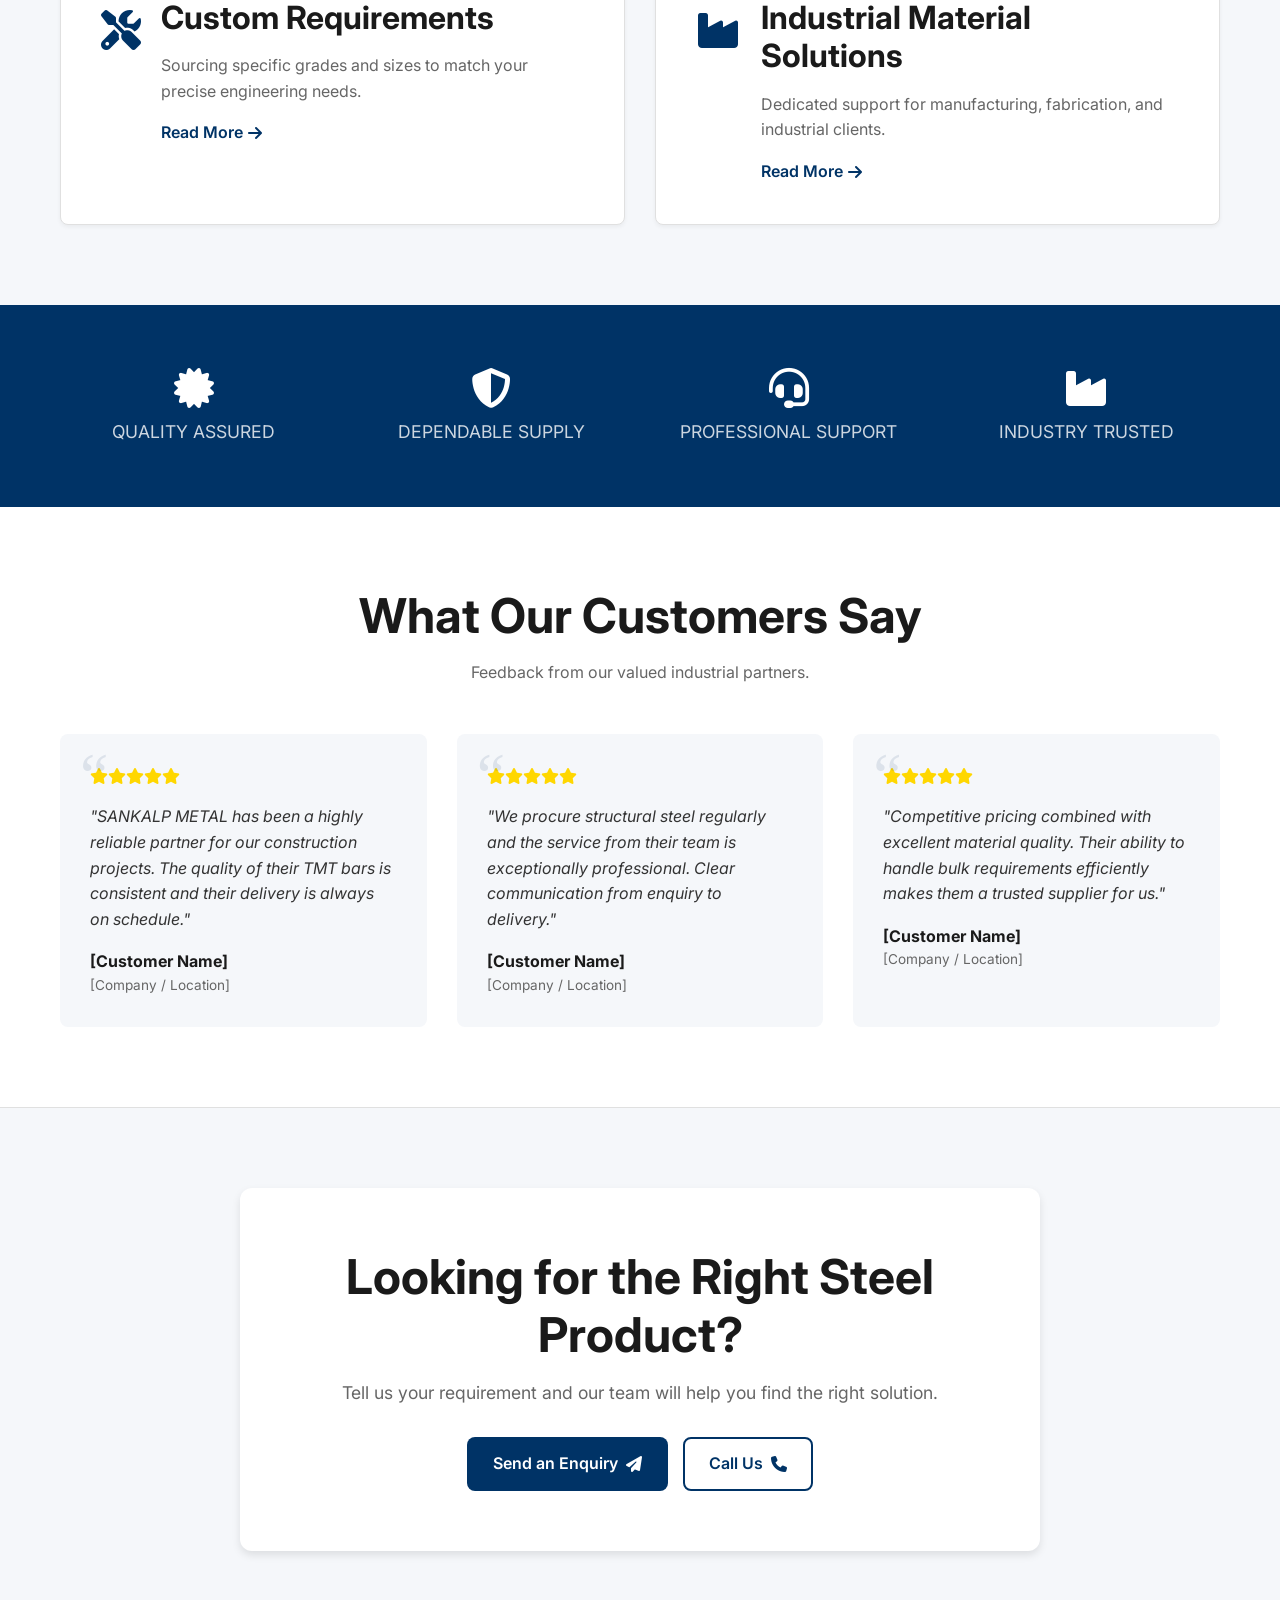
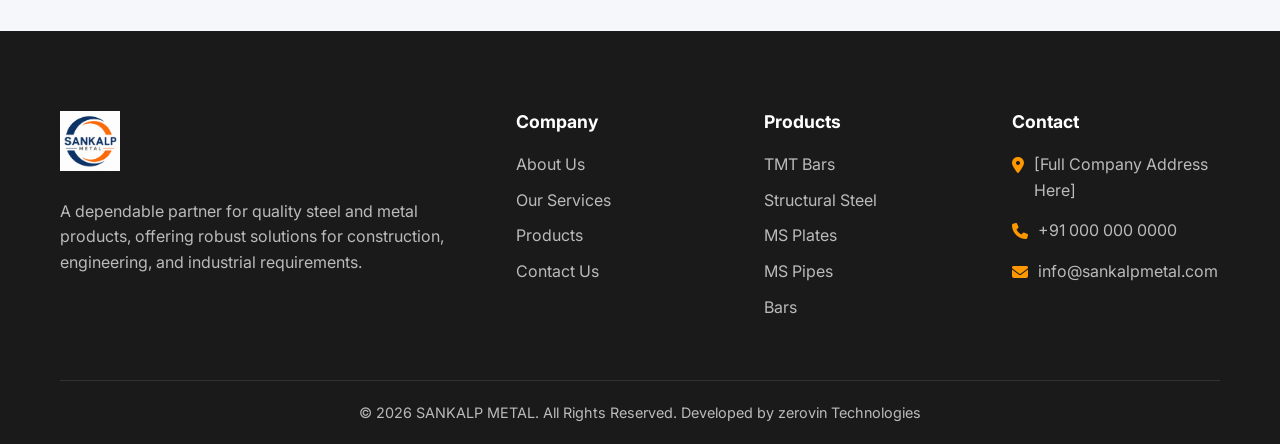
==== commit 8d5b4af5: "changes" ====
--- a/index.html
+++ b/index.html
@@ -58,11 +58,10 @@
     <section class="hero" style="background-image: url('assets/images/hero_bg.jpg');">
         <div class="container">
             <div class="hero-content">
-                <span class="section-label" style="color: var(--white); background: var(--primary); padding: 4px 12px; border-radius: 4px; display: inline-block; margin-bottom: 20px;">SANKALP METAL</span>
                 <h1>Reliable Steel.<br>Stronger Foundations.</h1>
                 <p>Quality metal products and dependable solutions for construction, engineering and industrial requirements.</p>
                 <div class="hero-buttons">
-                    <a href="products.html" class="btn btn-primary">Explore Products <i class="fa-solid fa-arrow-right"></i></a>
+                    <a href="products.html" class="btn btn-white">Explore Products <i class="fa-solid fa-arrow-right"></i></a>
                     <a href="contact.html" class="btn btn-outline">Get a Quote <i class="fa-solid fa-arrow-right"></i></a>
                 </div>
             </div>
@@ -448,7 +447,7 @@
             </div>
             
             <div class="footer-bottom">
-                <p>&copy; 2026 SANKALP METAL. All Rights Reserved. Designed & Developed by Webersink</p>
+                <p>&copy; 2026 SANKALP METAL. All Rights Reserved. Developed by zerovin Technologies</p>
             </div>
         </div>
     </footer>
--- a/css/style.css
+++ b/css/style.css
@@ -151,6 +151,18 @@
 .btn-outline:hover {
   background-color: var(--white);
   color: var(--primary);
+}
+
+.btn-white {
+  background-color: var(--white);
+  color: var(--primary);
+  border-color: transparent;
+}
+
+.btn-white:hover {
+  background-color: var(--light);
+  transform: translateY(-2px);
+  box-shadow: var(--shadow-md);
 }
 
 /* Header */
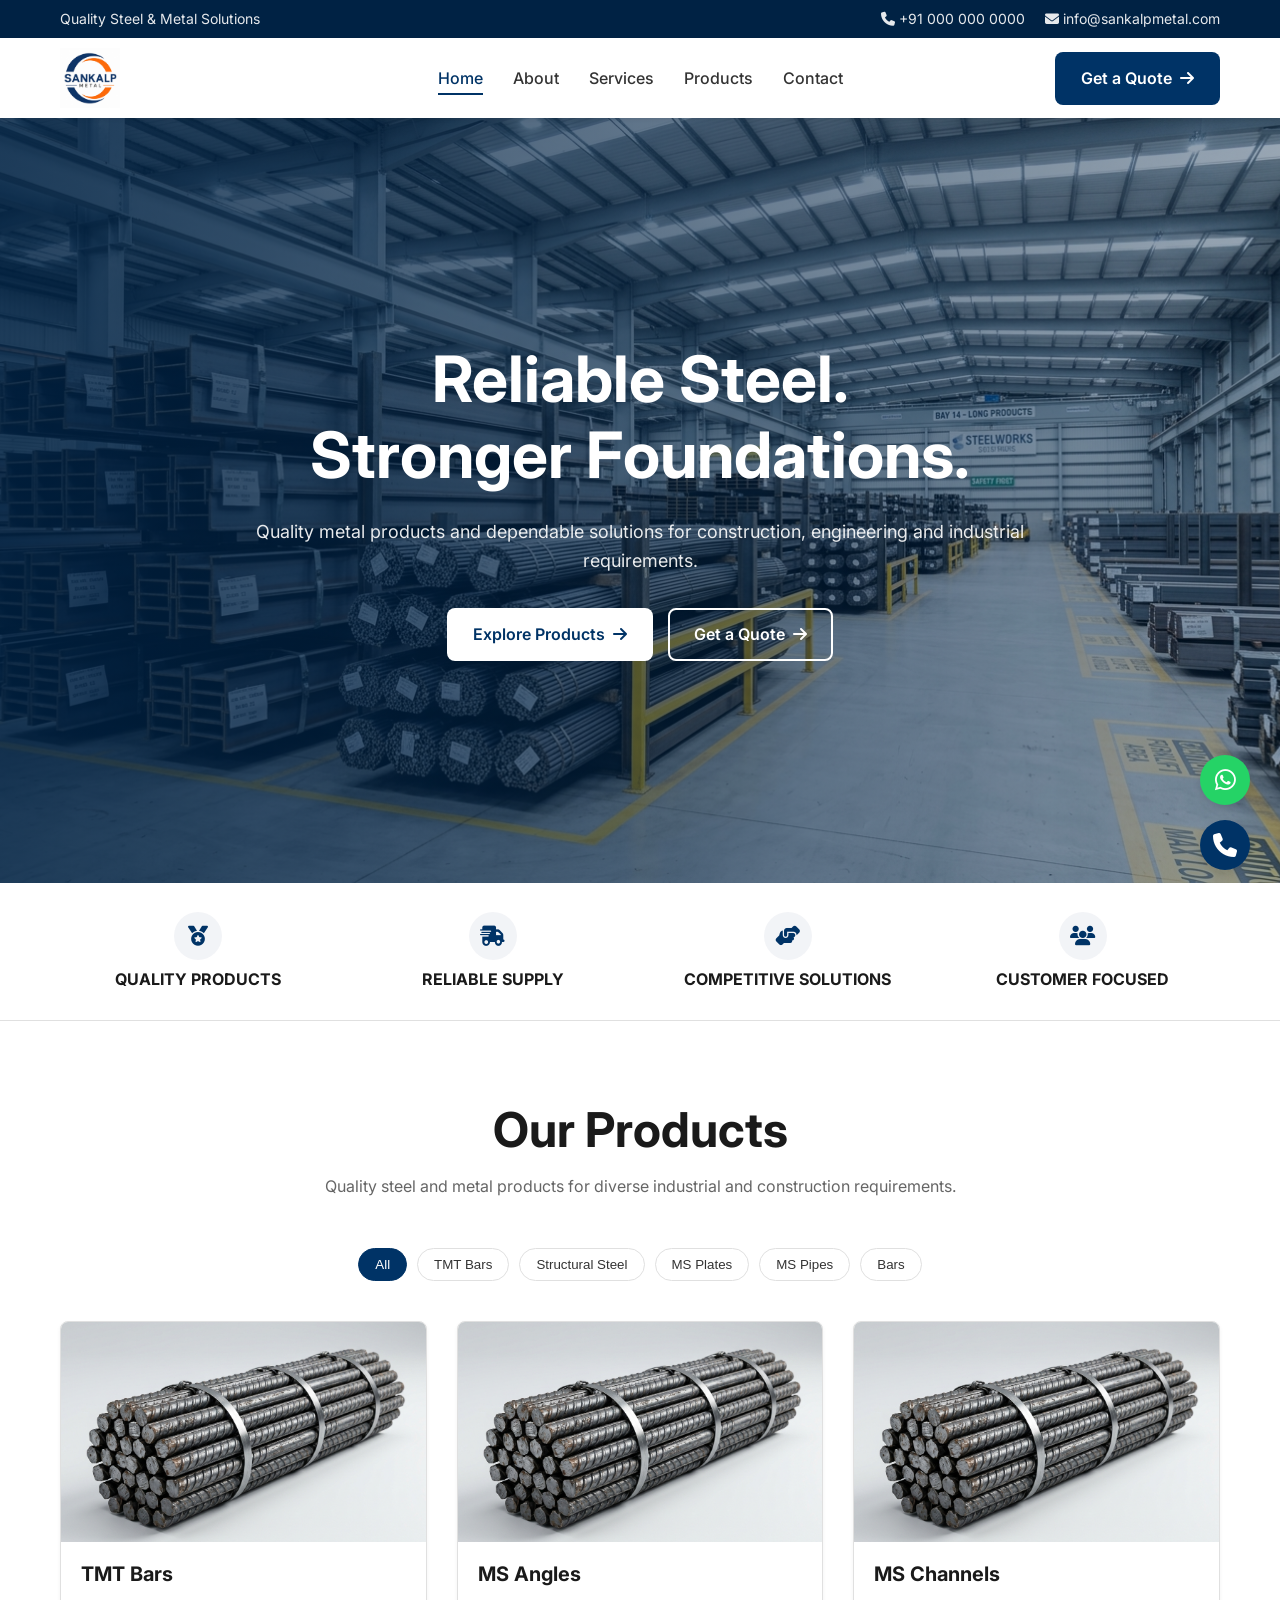
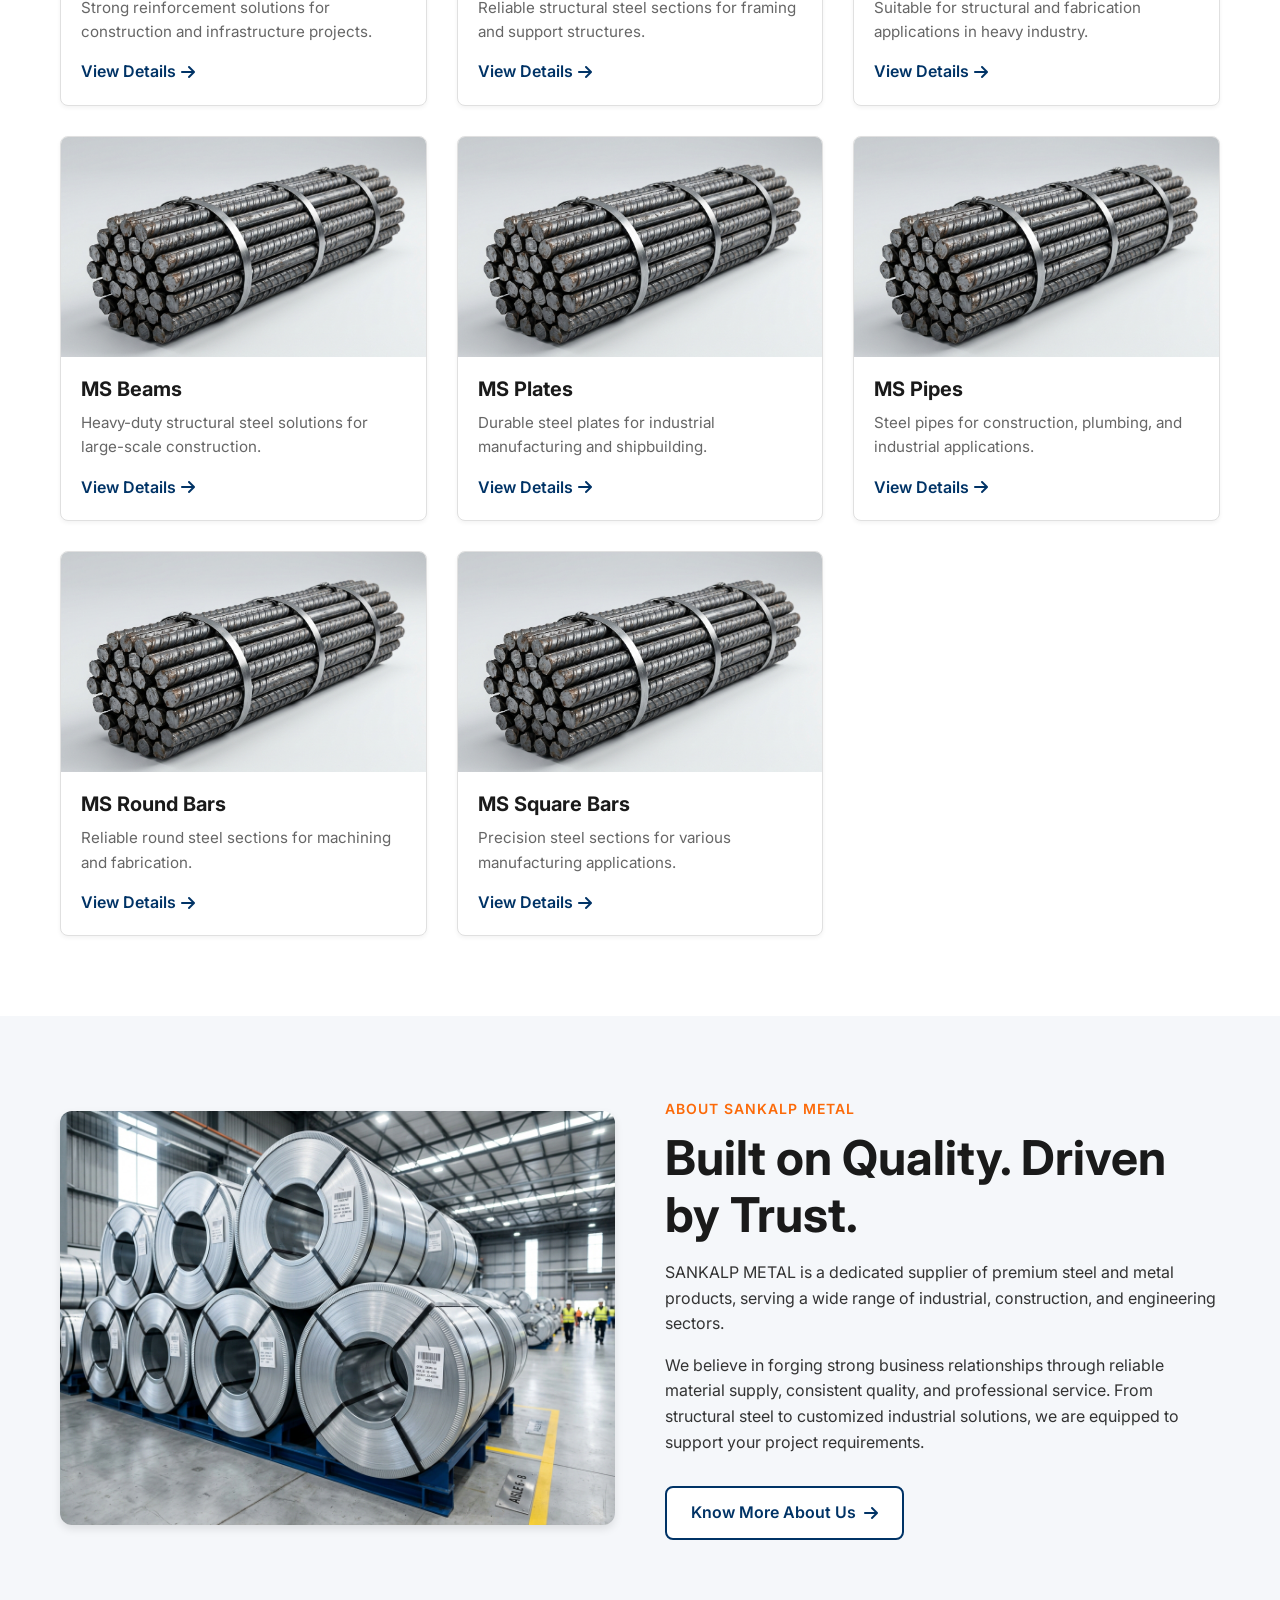
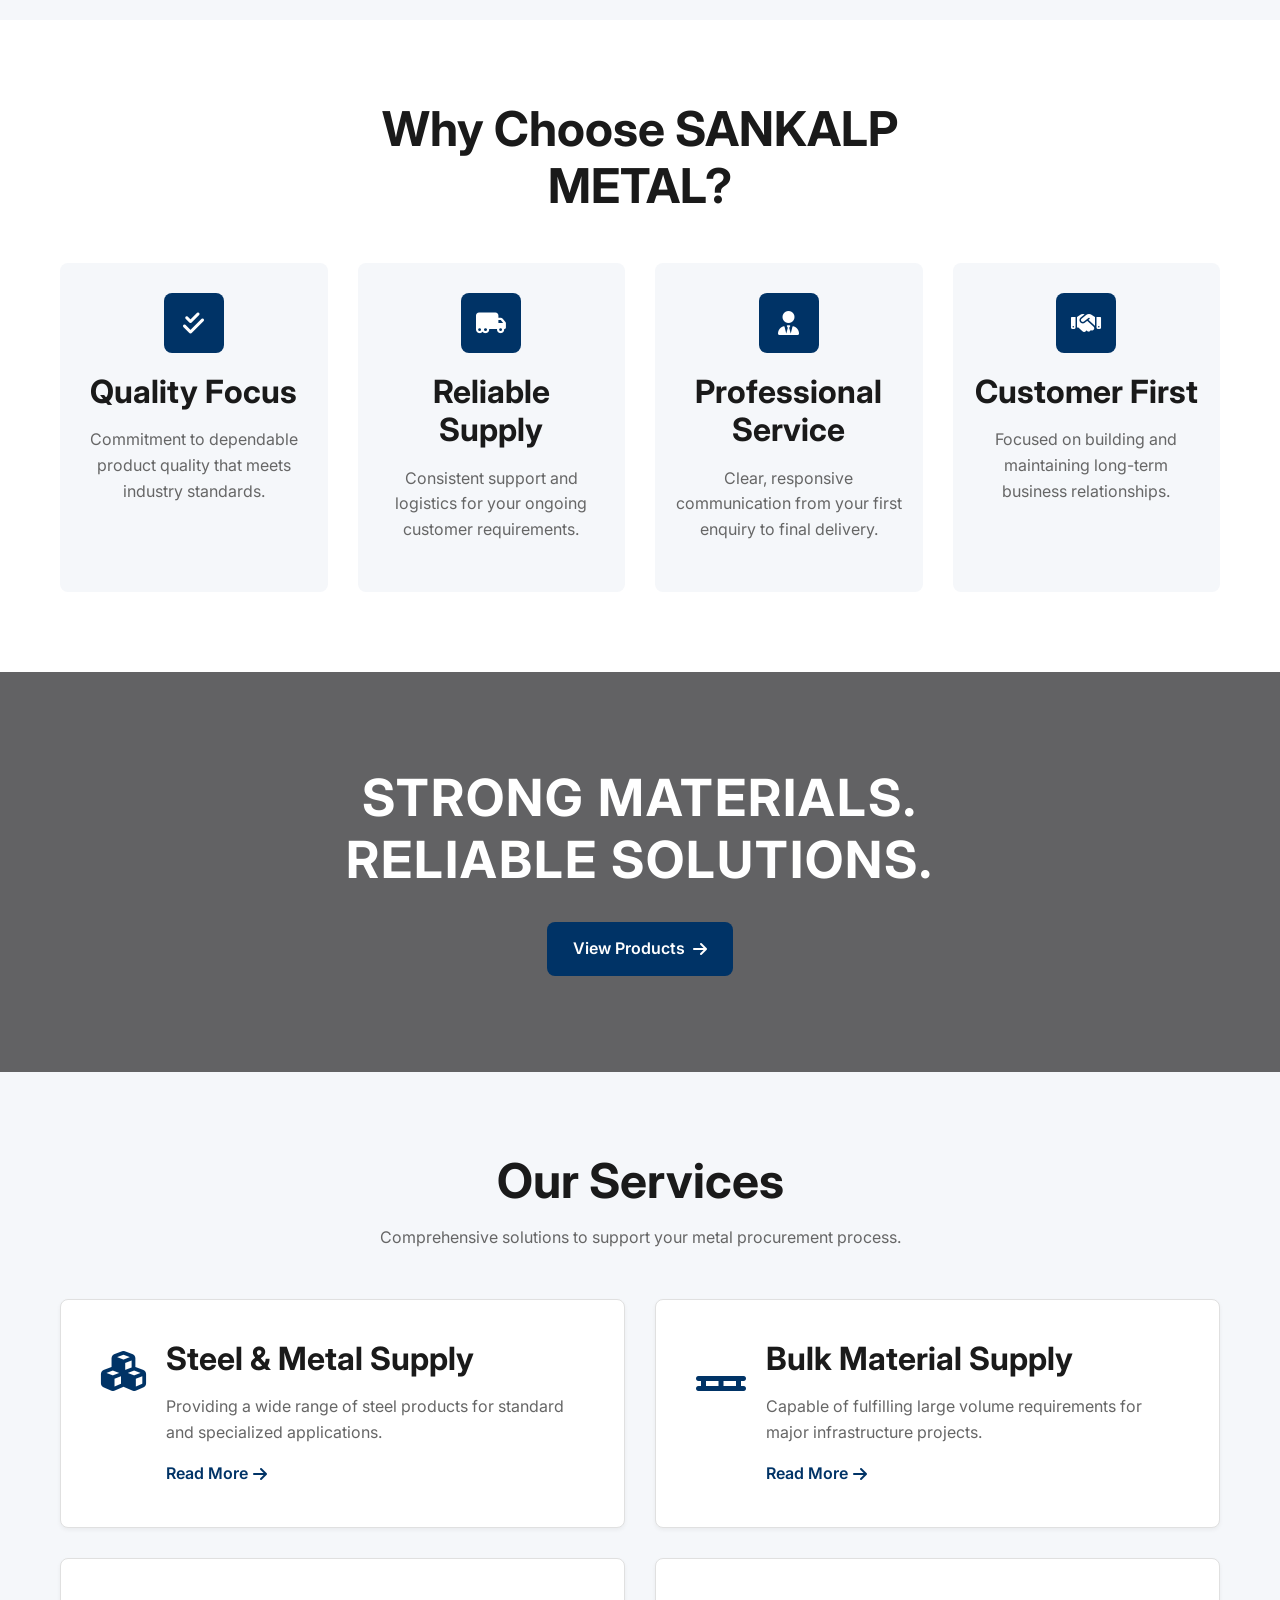
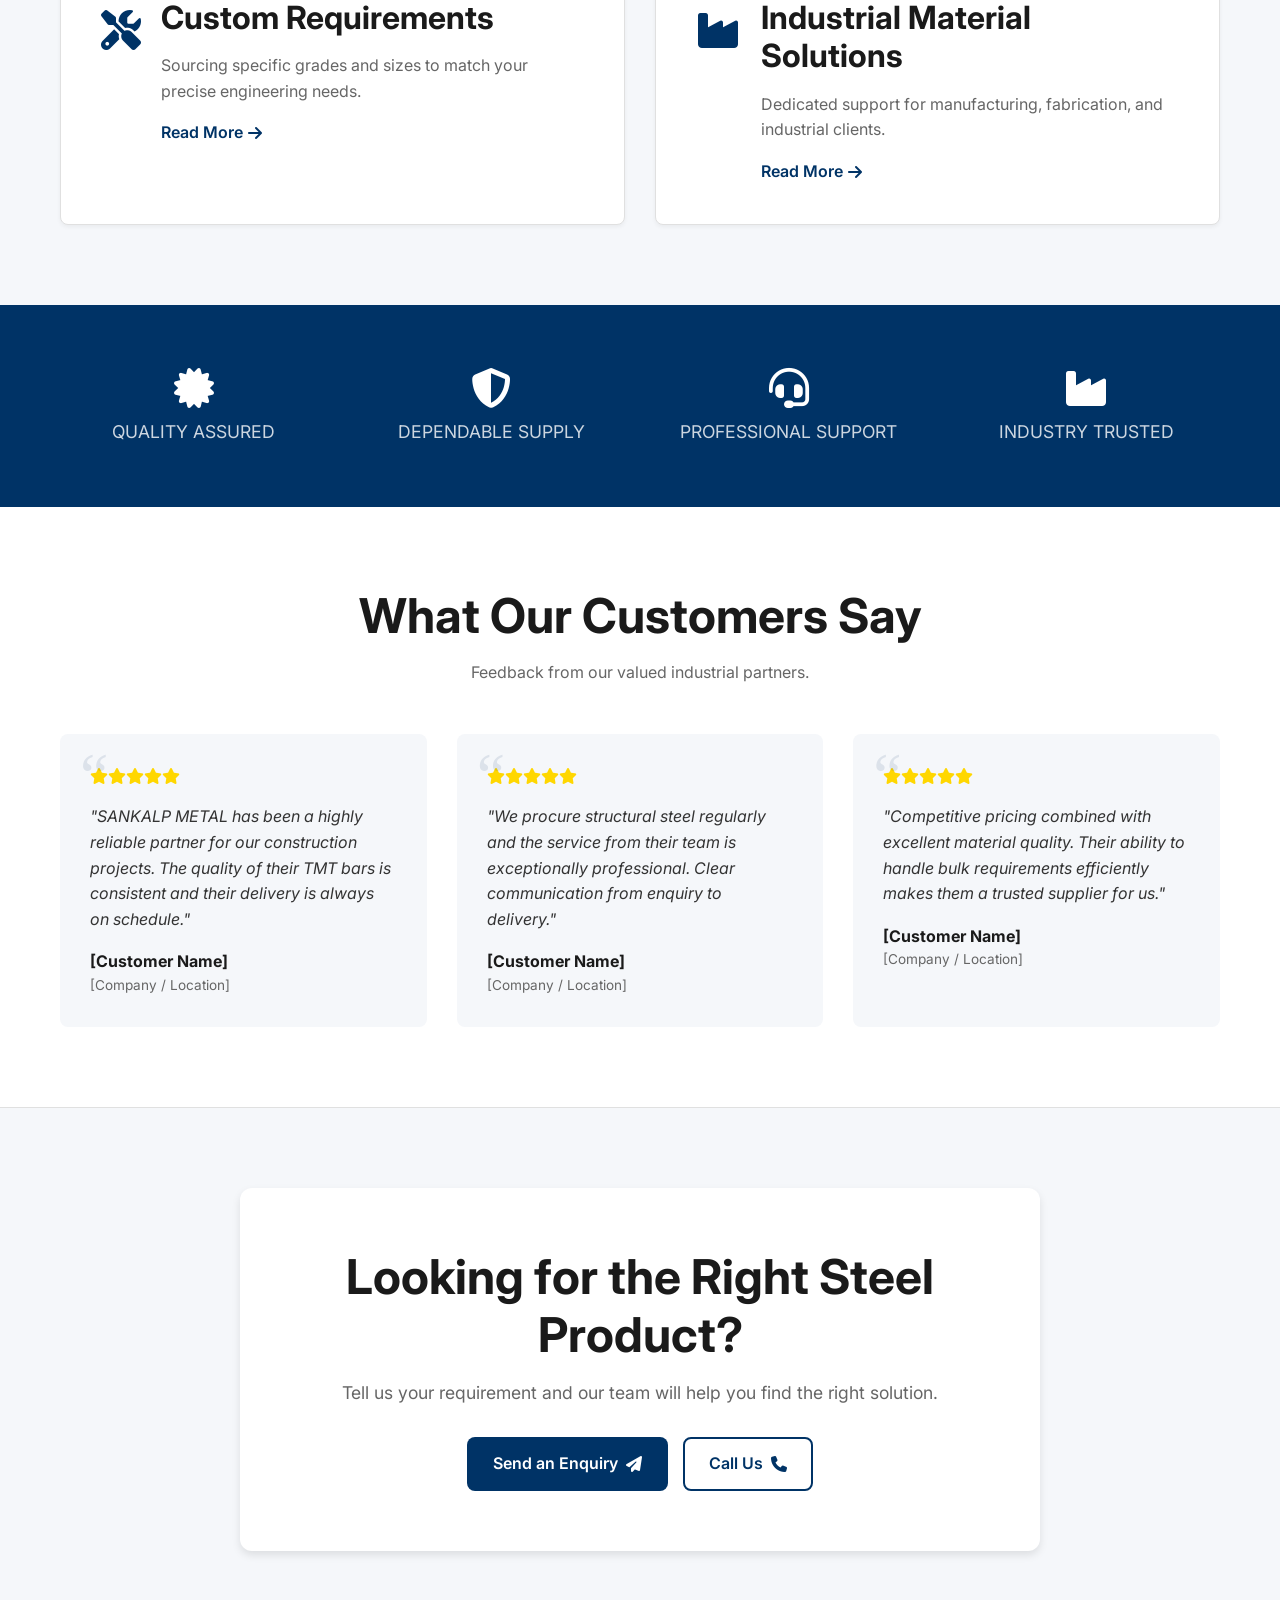
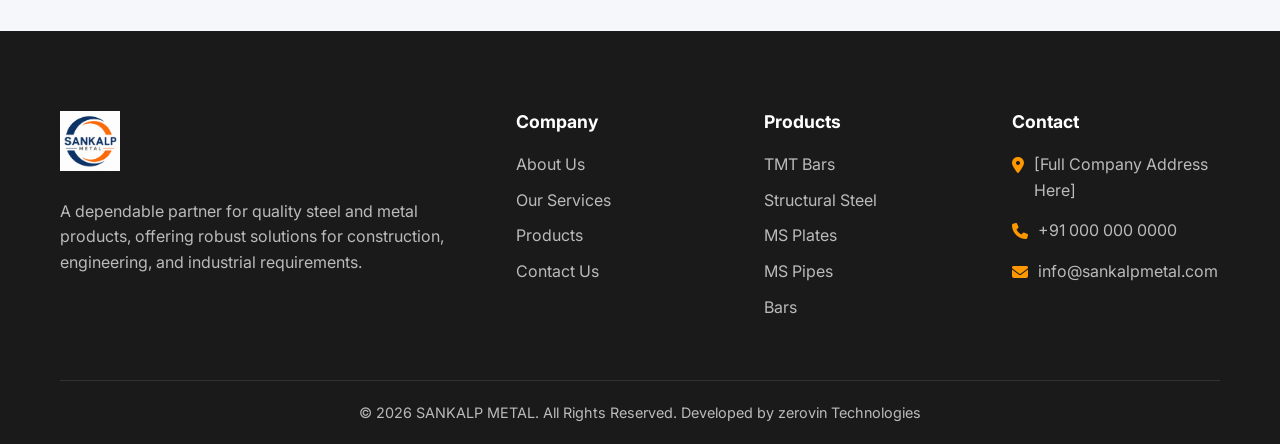
==== commit 1946b216: "changes" ====
--- a/index.html
+++ b/index.html
@@ -45,12 +45,14 @@
                 <a href="services.html" class="nav-link">Services</a>
                 <a href="products.html" class="nav-link">Products</a>
                 <a href="contact.html" class="nav-link">Contact</a>
-                <a href="contact.html" class="btn btn-primary">Get a Quote <i class="fa-solid fa-arrow-right"></i></a>
             </nav>
             
-            <button class="mobile-toggle">
-                <i class="fa-solid fa-bars"></i>
-            </button>
+            <div class="header-right">
+                <a href="contact.html" class="btn btn-primary d-desktop">Get a Quote <i class="fa-solid fa-arrow-right"></i></a>
+                <button class="mobile-toggle">
+                    <i class="fa-solid fa-bars"></i>
+                </button>
+            </div>
         </div>
     </header>
 
--- a/css/style.css
+++ b/css/style.css
@@ -209,6 +209,7 @@
 }
 
 .logo {
+  flex: 1;
   font-size: 1.5rem;
   font-weight: 800;
   color: var(--primary);
@@ -231,6 +232,7 @@
   display: flex;
   gap: 30px;
   align-items: center;
+  justify-content: center;
 }
 
 .nav-link {
@@ -258,6 +260,14 @@
   color: var(--primary);
 }
 
+.header-right {
+  flex: 1;
+  display: flex;
+  justify-content: flex-end;
+  align-items: center;
+  gap: 15px;
+}
+
 .mobile-toggle {
   display: none;
   background: none;
@@ -288,7 +298,9 @@
 .hero-content {
   position: relative;
   z-index: 1;
-  max-width: 650px;
+  max-width: 800px;
+  margin: 0 auto;
+  text-align: center;
   color: var(--white);
 }
 
@@ -305,6 +317,7 @@
 
 .hero-buttons {
   display: flex;
+  justify-content: center;
   gap: 15px;
 }
 
@@ -992,6 +1005,14 @@
     display: flex;
   }
   
+  .d-desktop {
+    display: none !important;
+  }
+  
+  .logo, .header-right {
+    flex: none;
+  }
+  
   .mobile-toggle {
     display: block;
   }
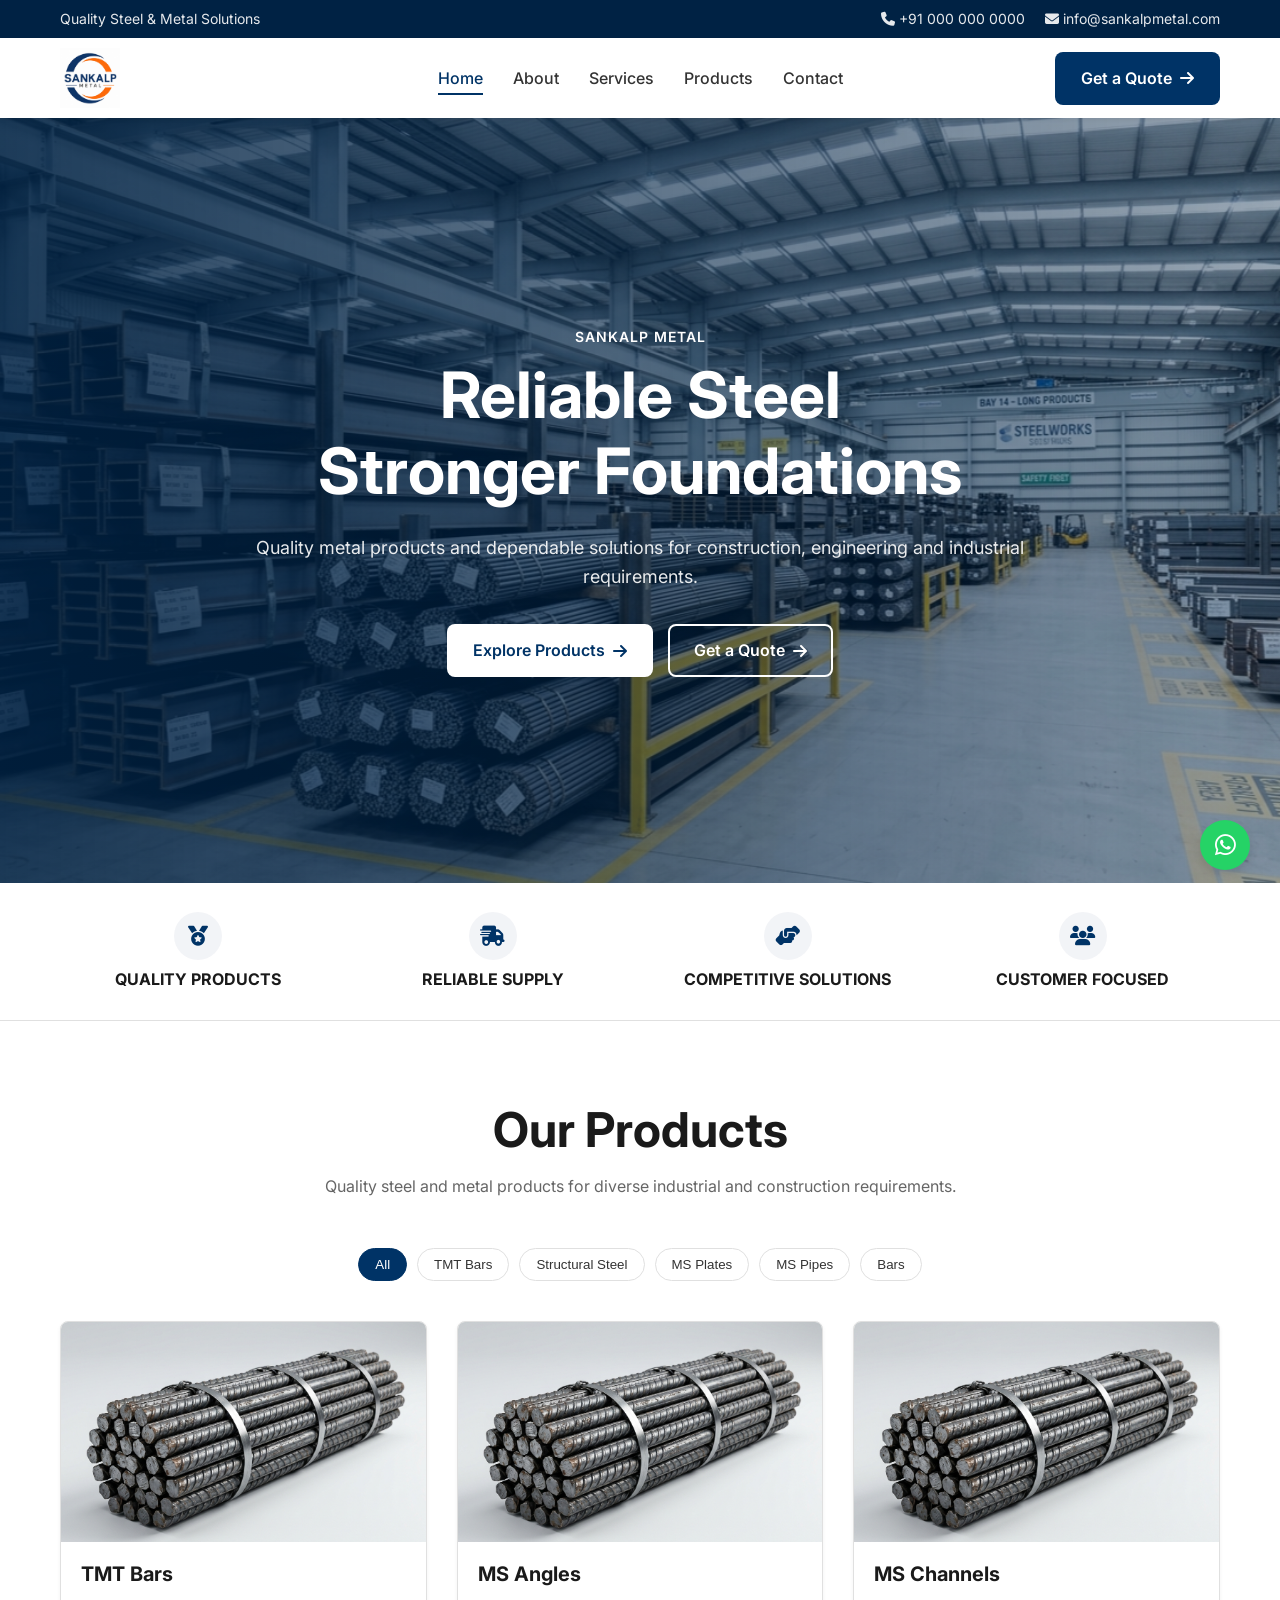
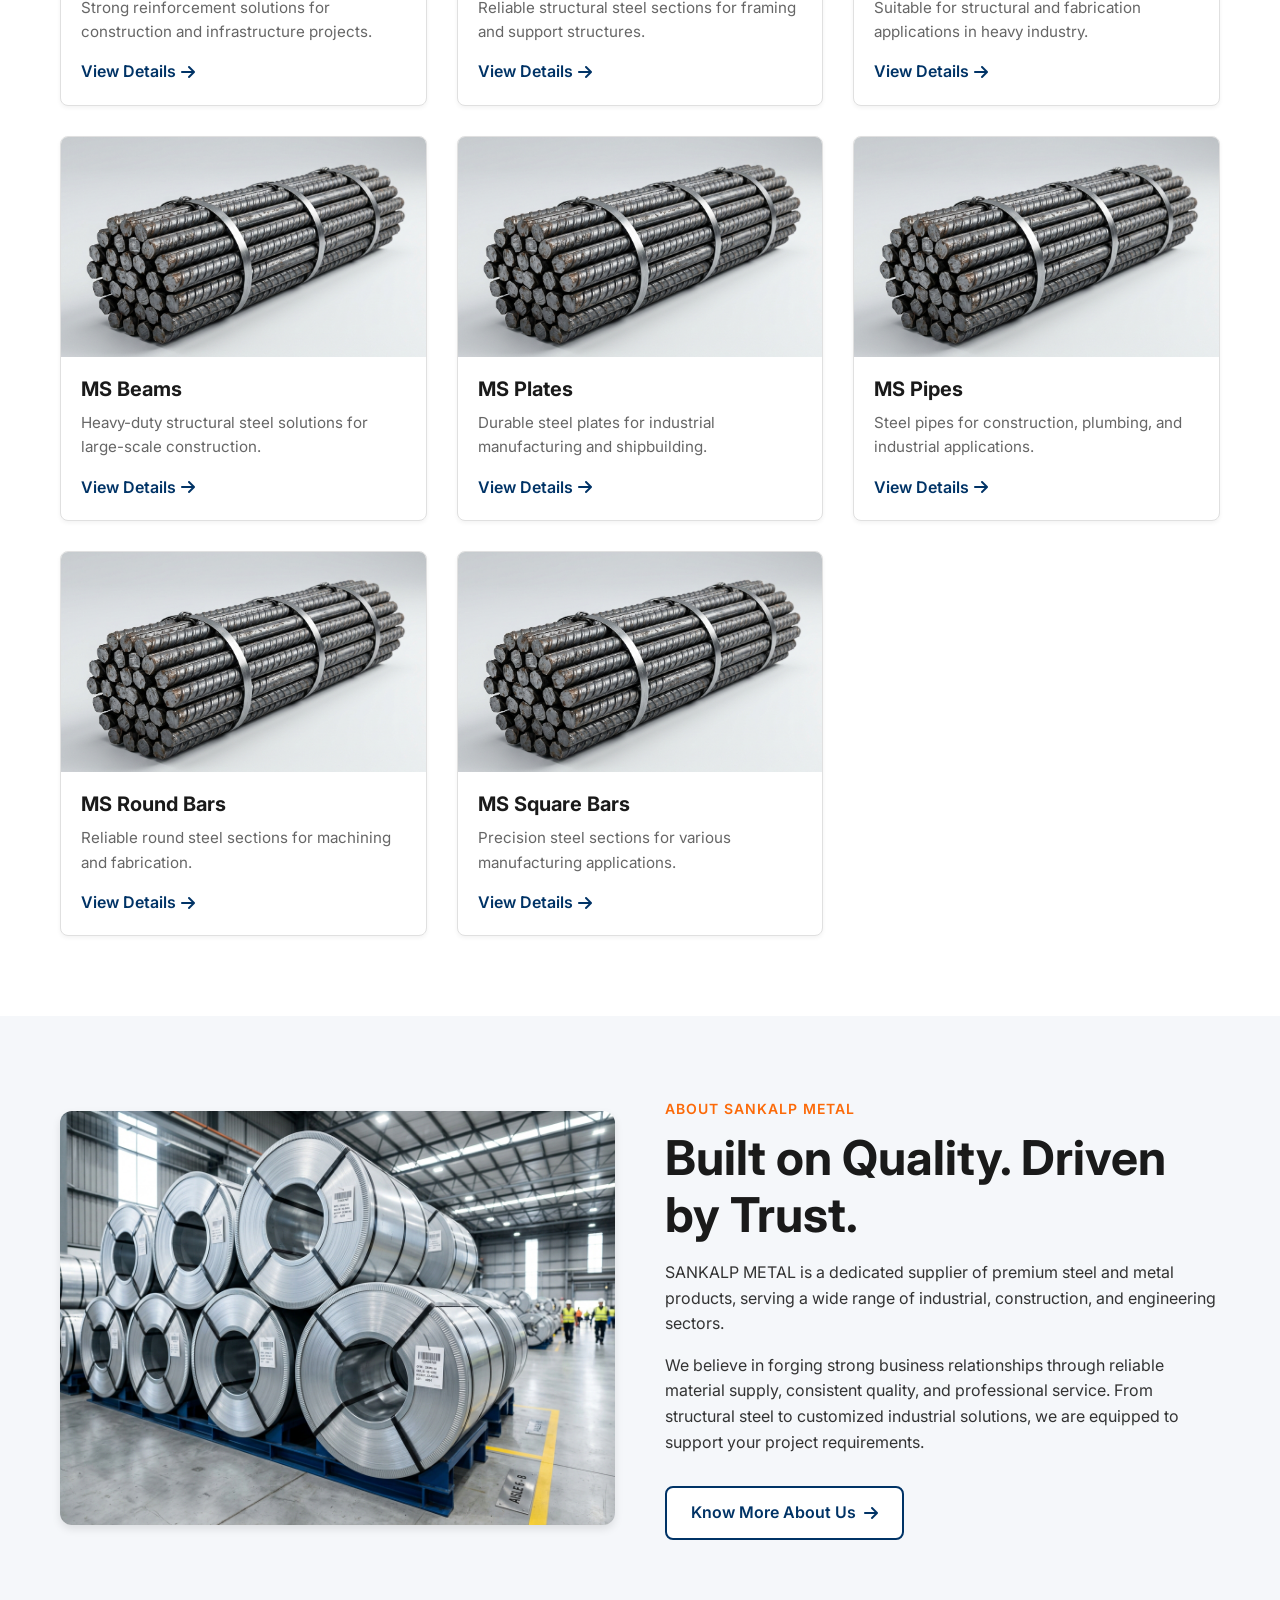
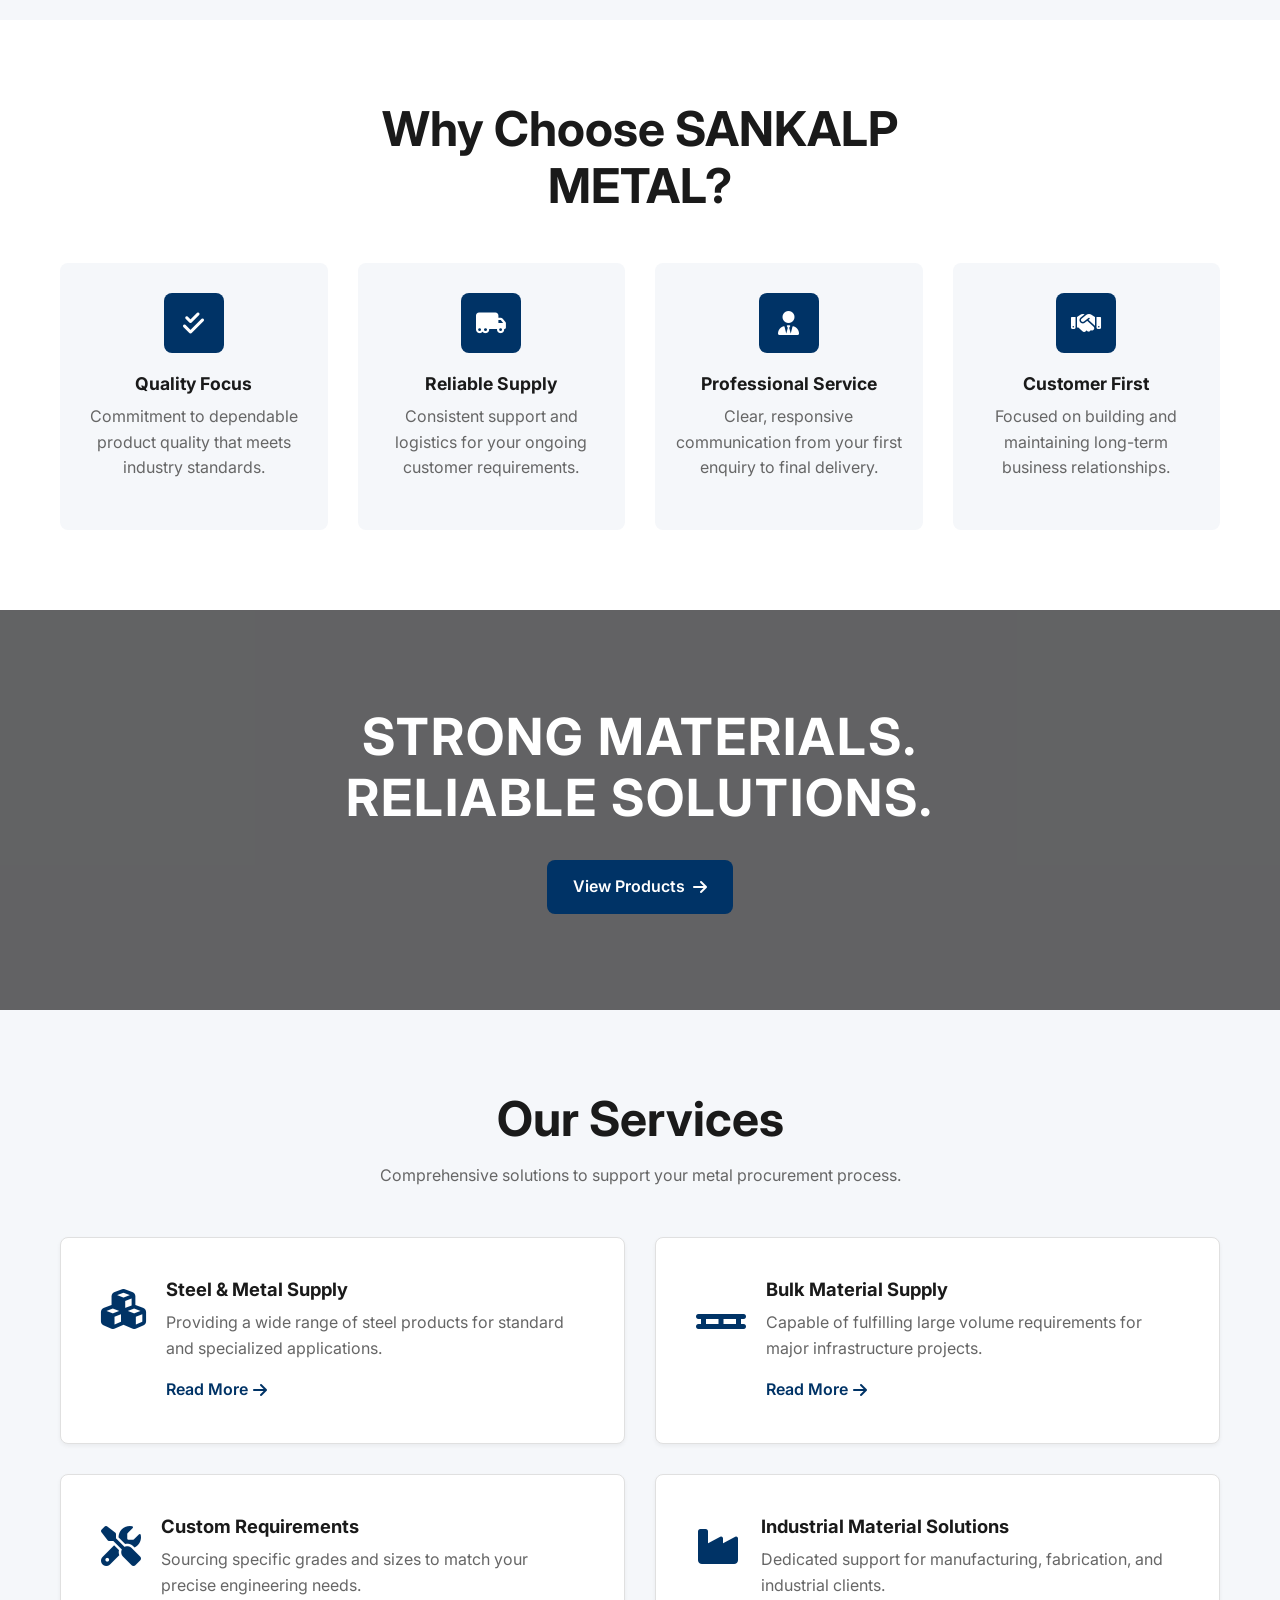
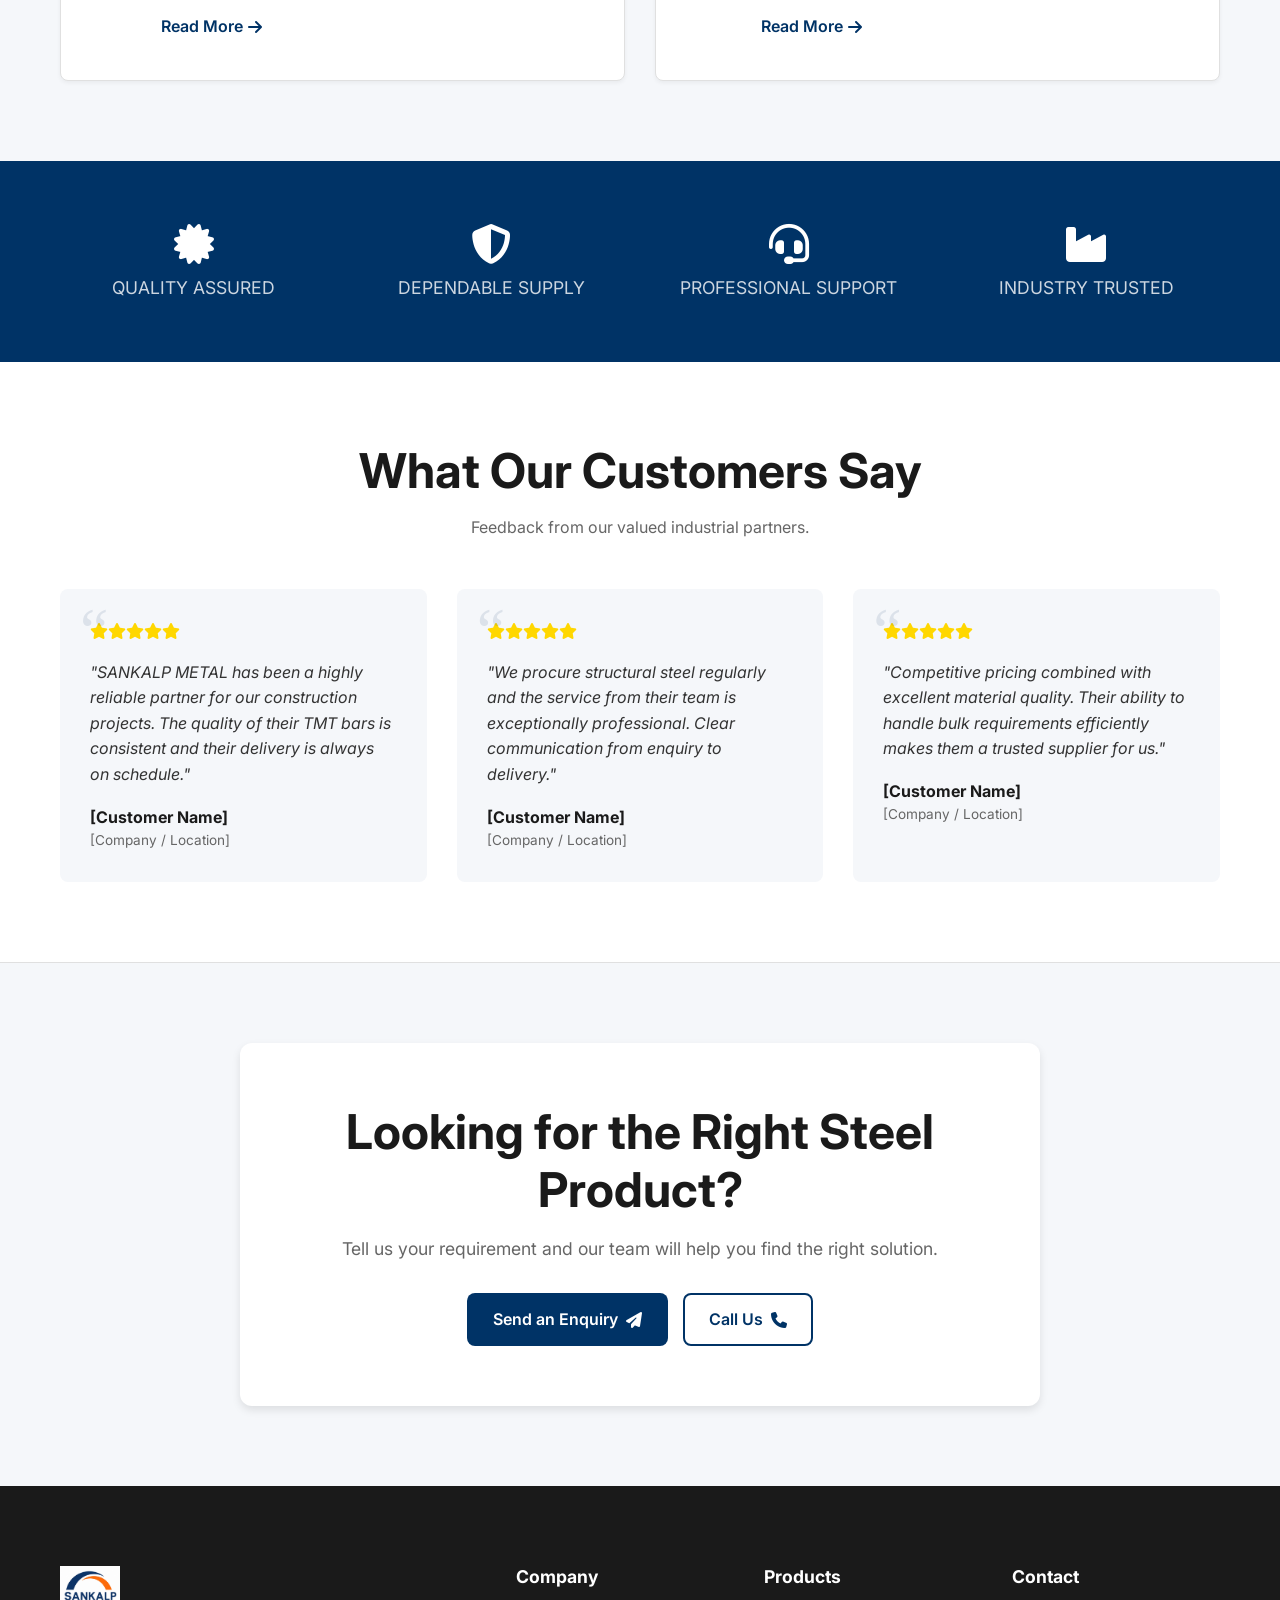
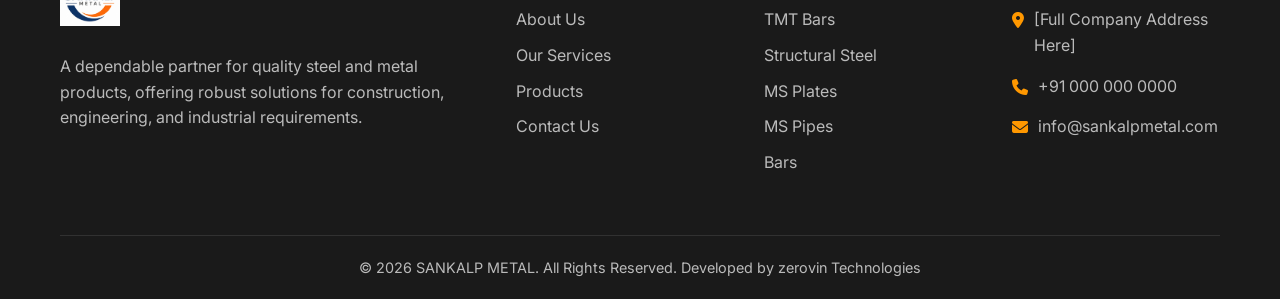
==== commit 699ce7cf: "changes" ====
--- a/index.html
+++ b/index.html
@@ -57,10 +57,16 @@
     </header>
 
     <!-- Hero Section -->
-    <section class="hero" style="background-image: url('assets/images/hero_bg.jpg');">
-        <div class="container">
+    <section class="hero">
+        <div class="hero-bg-slider">
+            <div class="hero-bg slide-1 active"></div>
+            <div class="hero-bg slide-2"></div>
+            <div class="hero-bg slide-3"></div>
+        </div>
+        <div class="container" style="position: relative; z-index: 3;">
             <div class="hero-content">
-                <h1>Reliable Steel.<br>Stronger Foundations.</h1>
+                <span class="section-label" style="color: var(--white);">SANKALP METAL</span>
+                <h1>Reliable Steel<br>Stronger Foundations</h1>
                 <p>Quality metal products and dependable solutions for construction, engineering and industrial requirements.</p>
                 <div class="hero-buttons">
                     <a href="products.html" class="btn btn-white">Explore Products <i class="fa-solid fa-arrow-right"></i></a>
@@ -457,7 +463,6 @@
     <!-- FABs -->
     <div class="fab-container">
         <a href="https://wa.me/910000000000" class="fab fab-whatsapp" title="Chat on WhatsApp"><i class="fa-brands fa-whatsapp"></i></a>
-        <a href="tel:+910000000000" class="fab fab-call" title="Call Us"><i class="fa-solid fa-phone"></i></a>
     </div>
 
     <script src="js/main.js"></script>
--- a/css/style.css
+++ b/css/style.css
@@ -283,16 +283,49 @@
   min-height: 85vh;
   display: flex;
   align-items: center;
+  overflow: hidden;
+}
+
+.hero-bg-slider {
+  position: absolute;
+  inset: 0;
+  width: 100%;
+  height: 100%;
+  z-index: 1;
+}
+
+.hero-bg {
+  position: absolute;
+  inset: 0;
+  width: 100%;
+  height: 100%;
   background-size: cover;
   background-position: center;
-  background-repeat: no-repeat;
-}
+  opacity: 0;
+  transform: scale(1);
+  transition: opacity 1.5s ease-in-out;
+}
+
+.hero-bg.active {
+  opacity: 1;
+  animation: zoomInBg 12s linear forwards;
+}
+
+@keyframes zoomInBg {
+  0% { transform: scale(1); }
+  100% { transform: scale(1.15); }
+}
+
+.slide-1 { background-image: url('../assets/images/hero_bg.jpg'); }
+.slide-2 { background-image: url('../assets/images/hero_bg_2.jpg'); }
+.slide-3 { background-image: url('../assets/images/hero_bg_3.jpg'); }
 
 .hero::before {
   content: '';
   position: absolute;
   inset: 0;
   background: linear-gradient(to right, rgba(0,34,68,0.85) 0%, rgba(0,34,68,0.4) 100%);
+  z-index: 2;
 }
 
 .hero-content {
@@ -518,6 +551,11 @@
   border-bottom: 3px solid transparent;
 }
 
+.feature-block h3 {
+  font-size: 1.1rem;
+  margin-bottom: 10px;
+}
+
 .feature-block:hover {
   background-color: var(--white);
   box-shadow: var(--shadow-md);
@@ -596,6 +634,11 @@
   transform: translateY(-5px);
   box-shadow: var(--shadow-md);
   border-color: rgba(0,51,102,0.2);
+}
+
+.service-card h3 {
+  font-size: 1.15rem;
+  margin-bottom: 10px;
 }
 
 .service-icon {
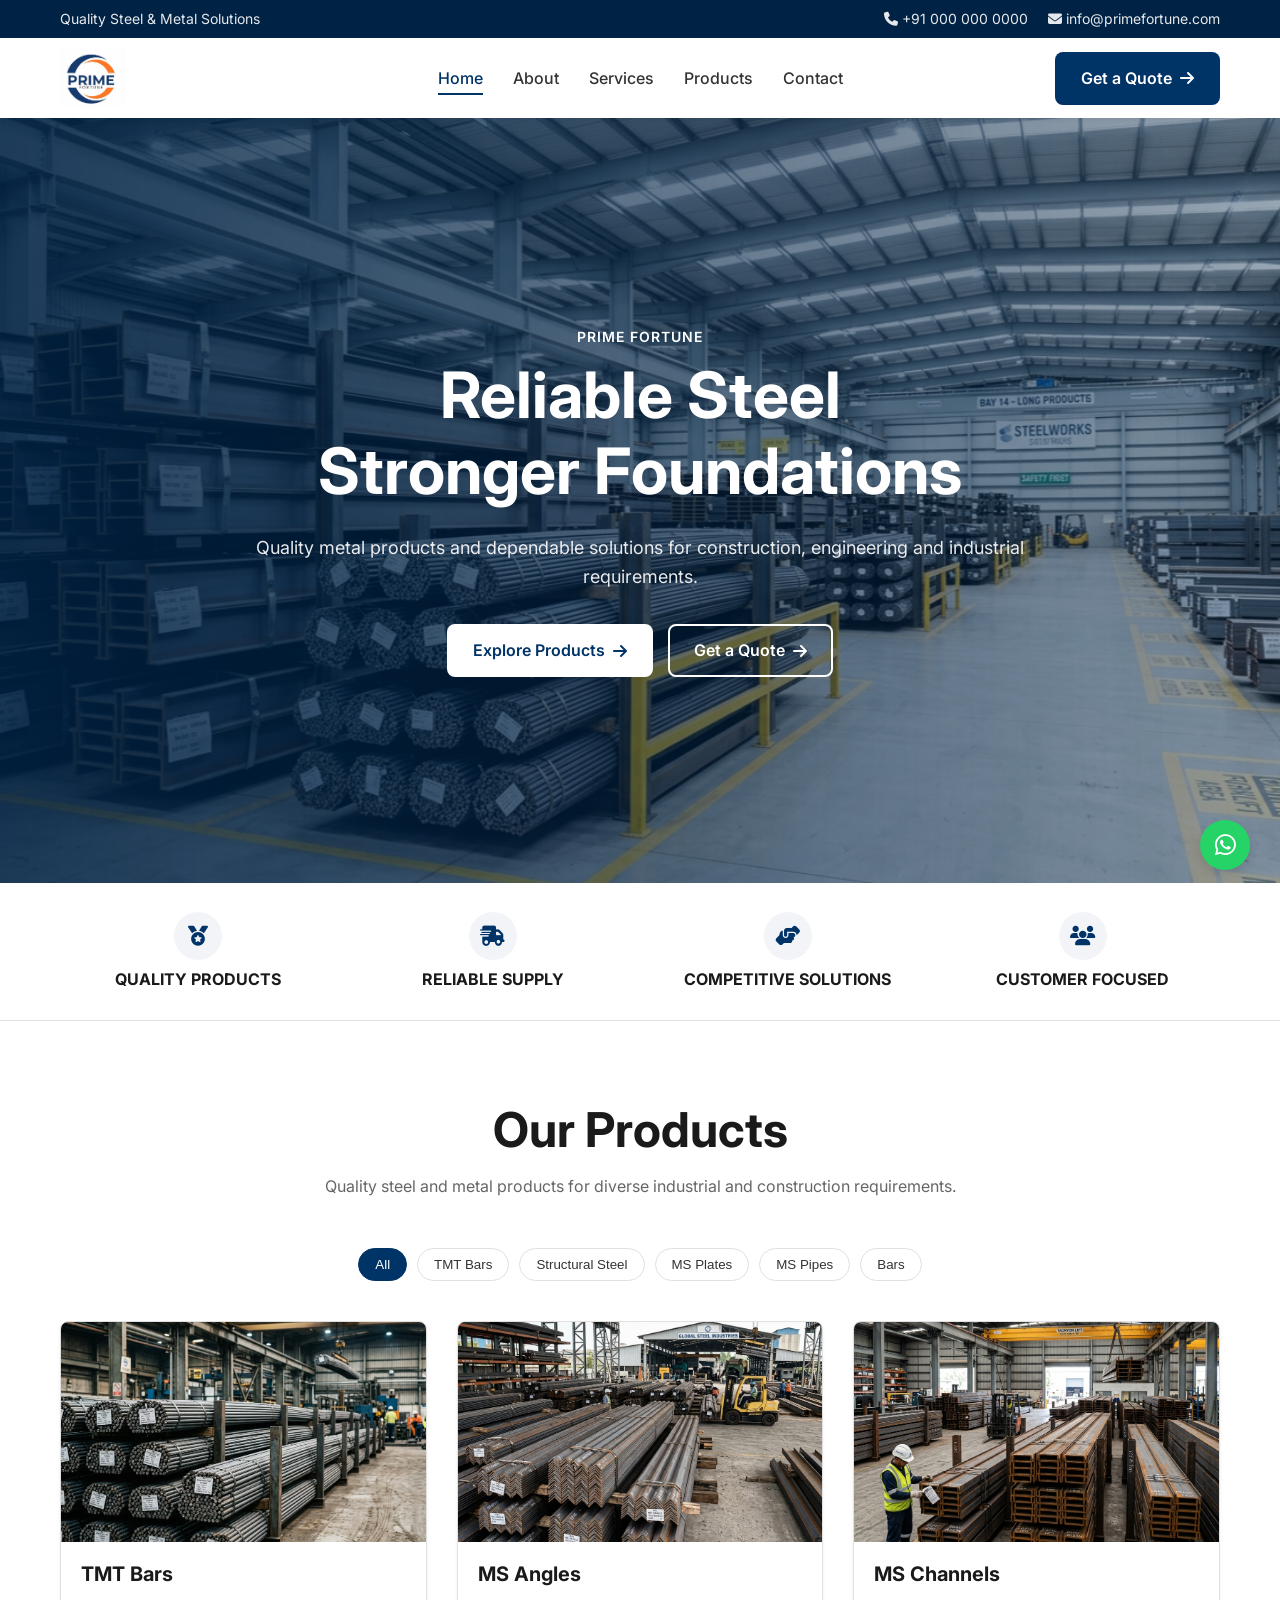
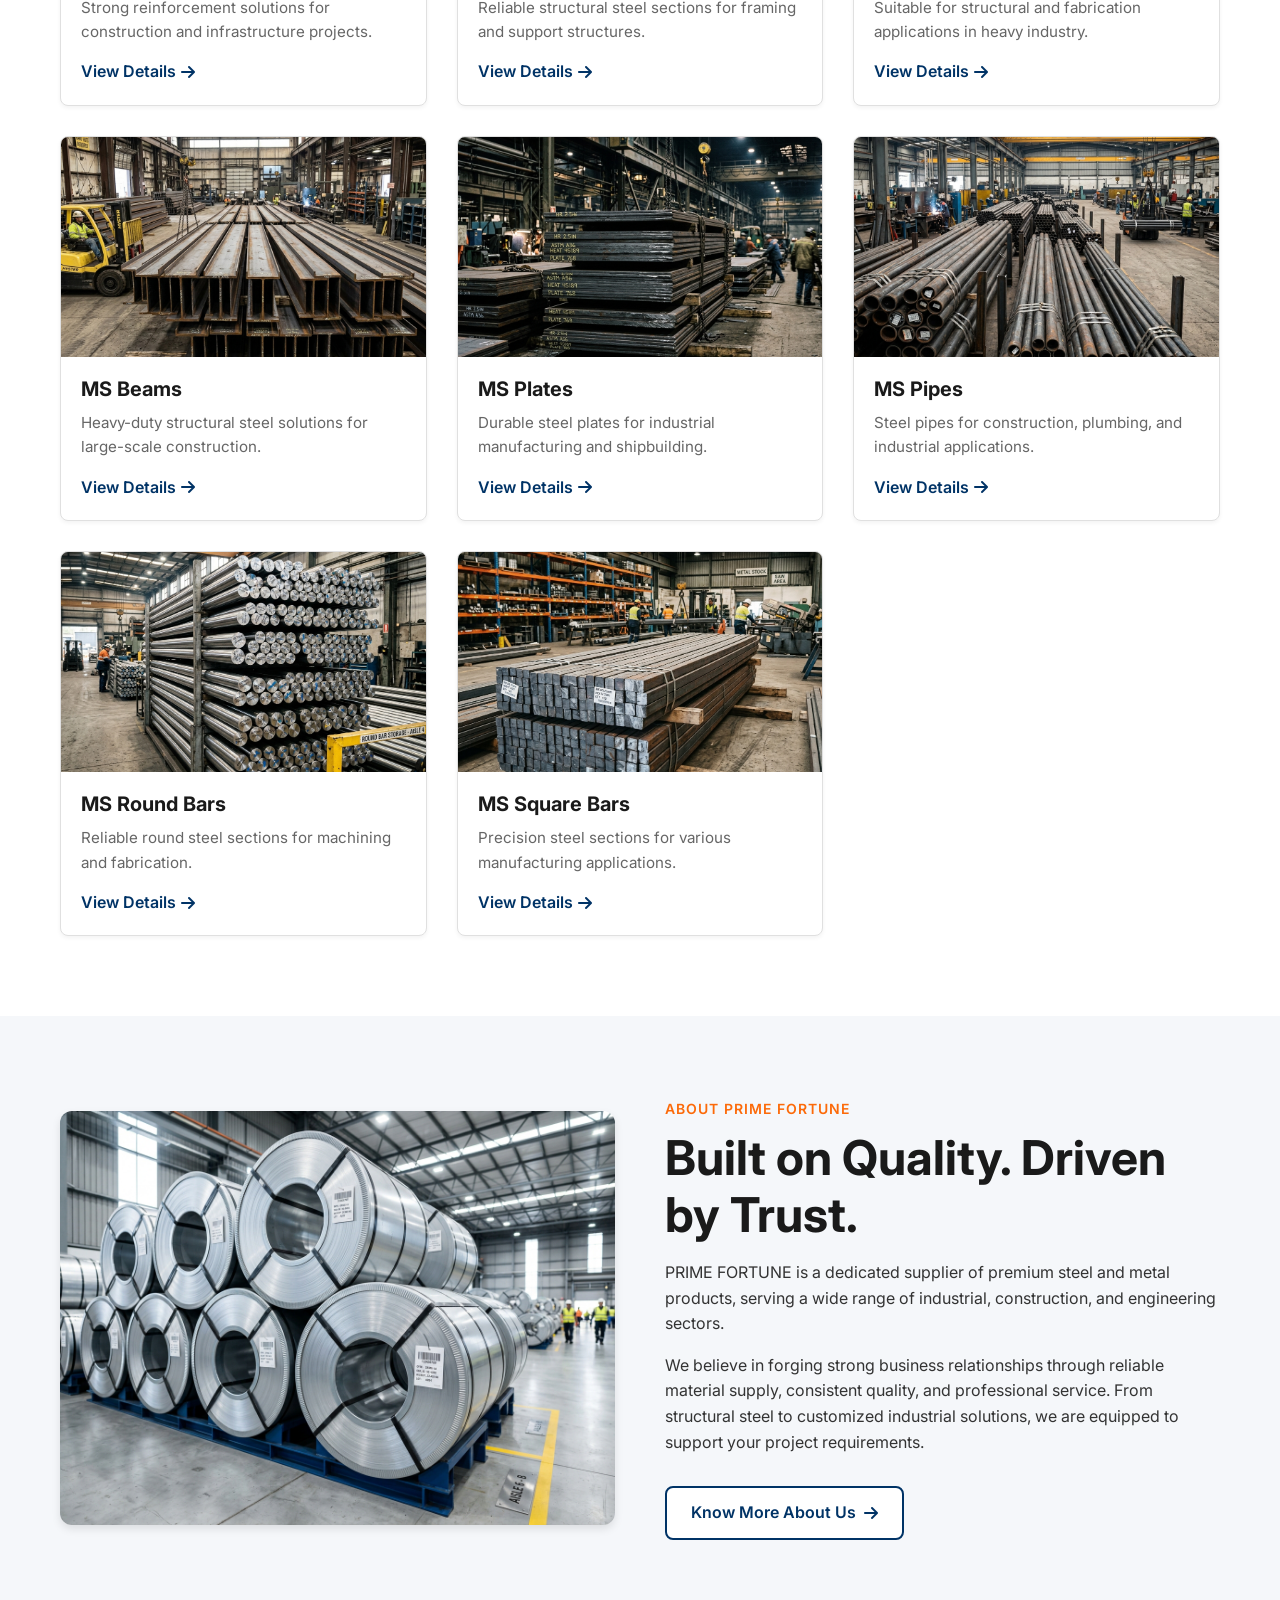
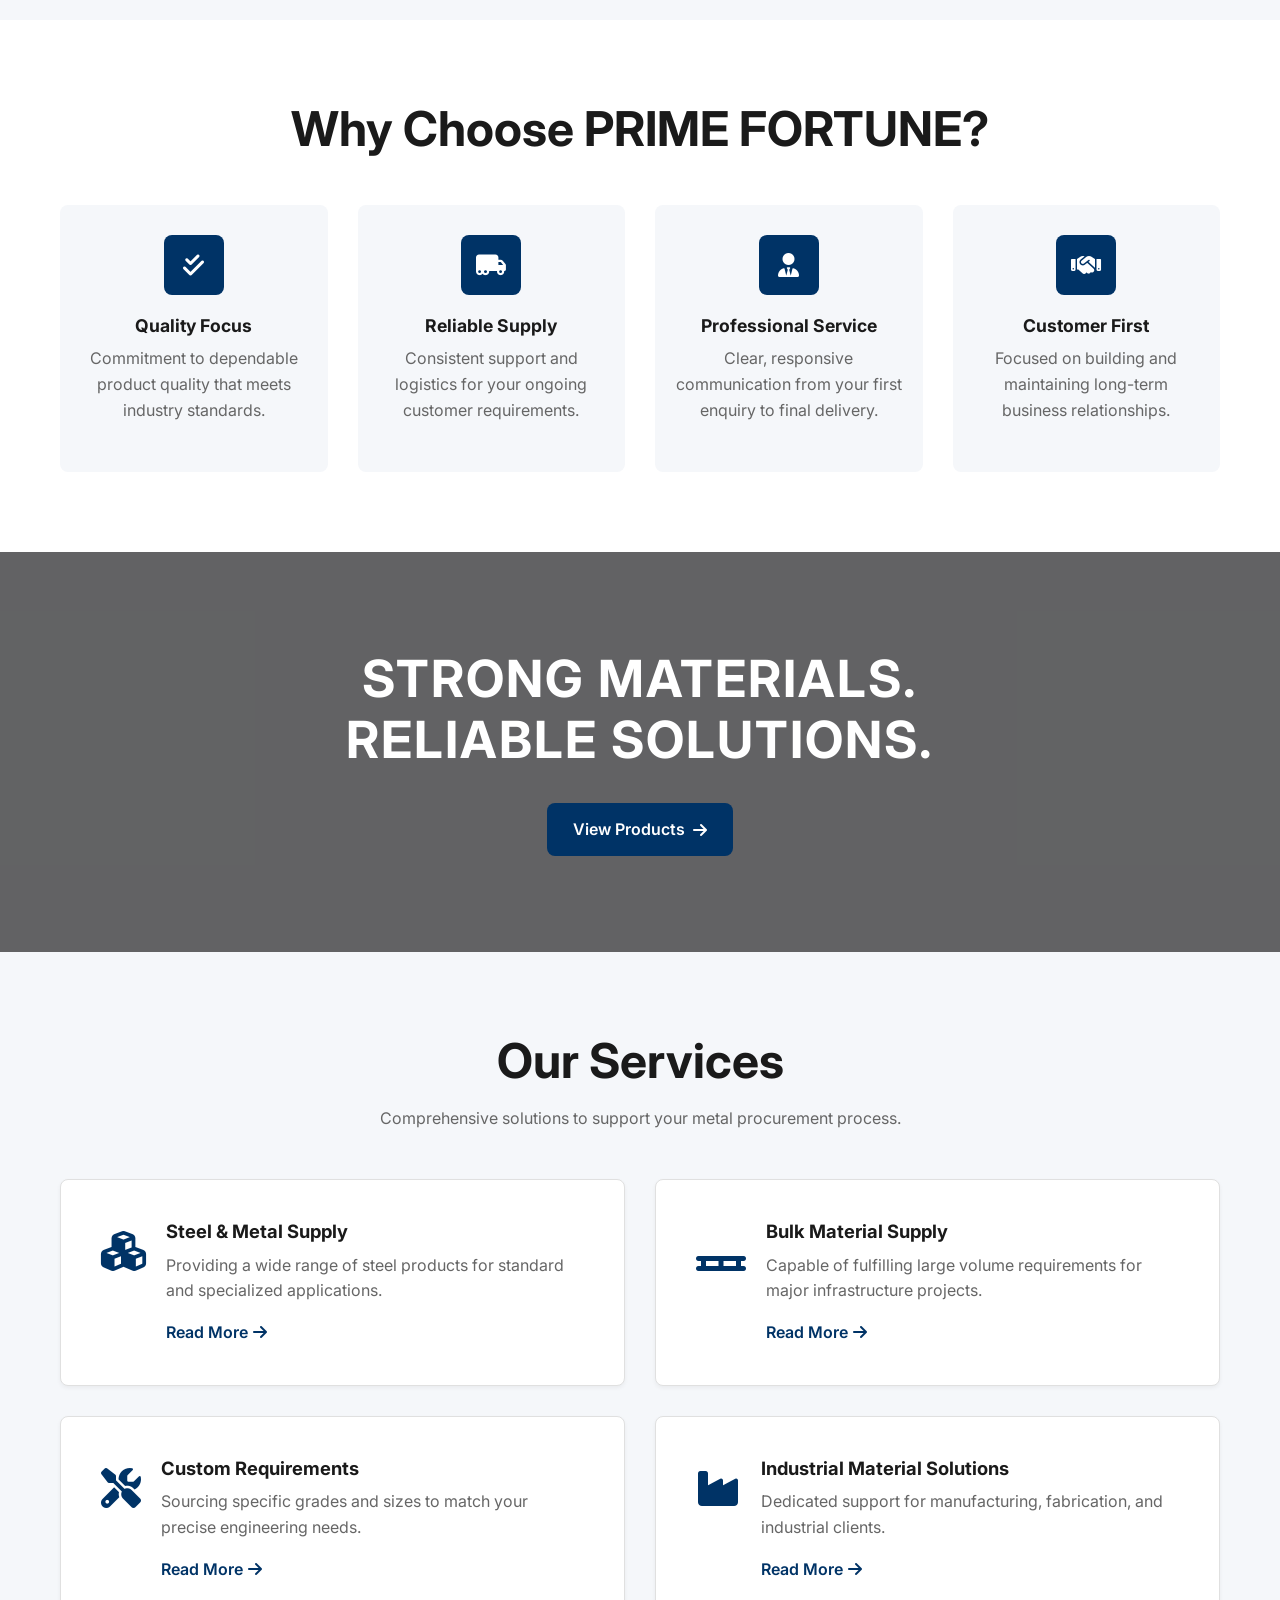
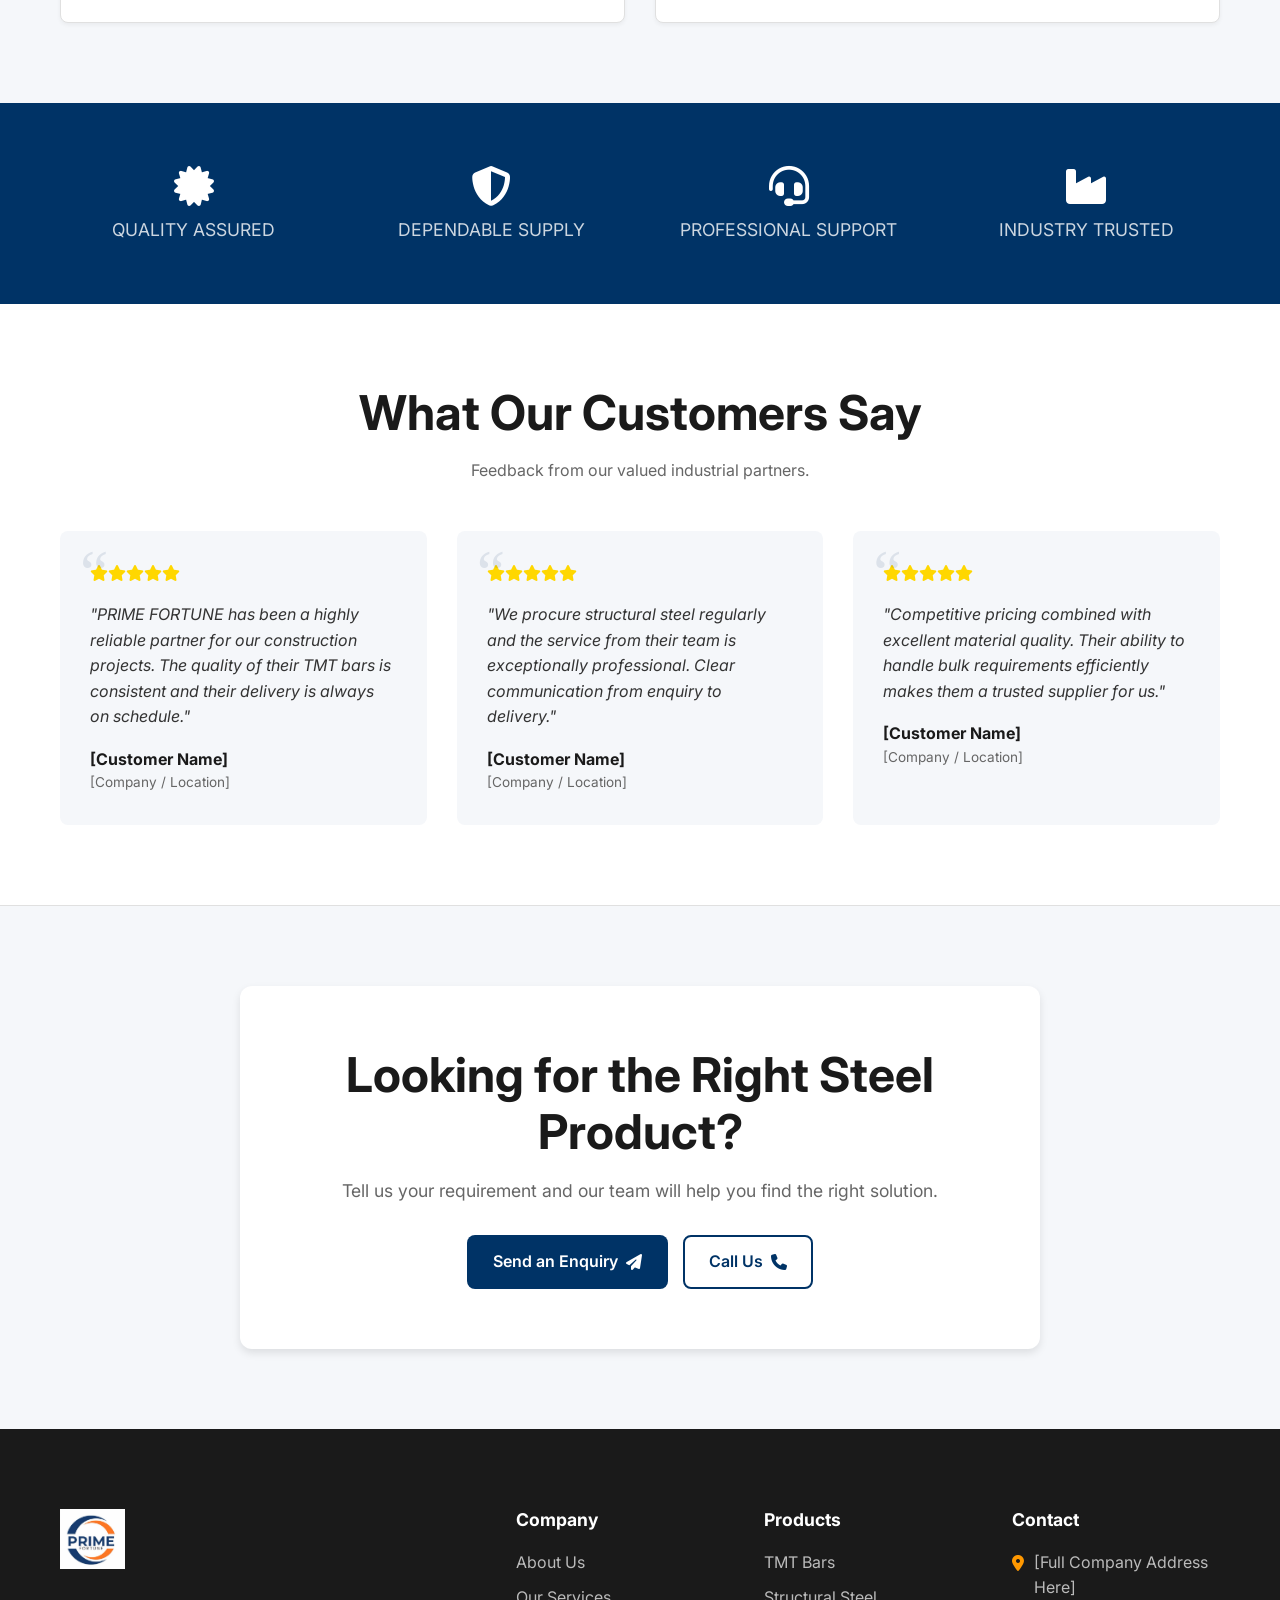
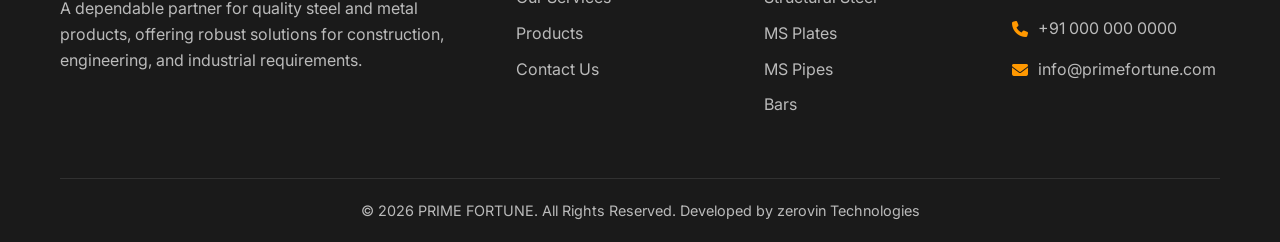
==== commit 4adb9b16: "changes" ====
--- a/index.html
+++ b/index.html
@@ -3,8 +3,8 @@
 <head>
     <meta charset="UTF-8">
     <meta name="viewport" content="width=device-width, initial-scale=1.0">
-    <title>SANKALP METAL | Steel & Metal Products</title>
-    <meta name="description" content="SANKALP METAL provides quality steel and metal products, offering dependable solutions for construction, engineering and industrial requirements.">
+    <title>PRIME FORTUNE | Steel & Metal Products</title>
+    <meta name="description" content="PRIME FORTUNE provides quality steel and metal products, offering dependable solutions for construction, engineering and industrial requirements.">
     
     <!-- Google Fonts -->
     <link rel="preconnect" href="https://fonts.googleapis.com">
@@ -27,7 +27,7 @@
             </div>
             <div class="top-bar-contact">
                 <a href="tel:+910000000000"><i class="fa-solid fa-phone"></i> +91 000 000 0000</a>
-                <a href="mailto:info@sankalpmetal.com"><i class="fa-solid fa-envelope"></i> info@sankalpmetal.com</a>
+                <a href="mailto:info@primefortune.com"><i class="fa-solid fa-envelope"></i> info@primefortune.com</a>
             </div>
         </div>
     </div>
@@ -36,7 +36,7 @@
     <header class="header">
         <div class="container header-inner">
             <a href="index.html" class="logo">
-                <img src="assets/images/logo.jpeg" alt="SANKALP METAL">
+                <img src="assets/images/logo.jpeg" alt="PRIME FORTUNE">
             </a>
             
             <nav class="nav-menu">
@@ -65,7 +65,7 @@
         </div>
         <div class="container" style="position: relative; z-index: 3;">
             <div class="hero-content">
-                <span class="section-label" style="color: var(--white);">SANKALP METAL</span>
+                <span class="section-label" style="color: var(--white);">PRIME FORTUNE</span>
                 <h1>Reliable Steel<br>Stronger Foundations</h1>
                 <p>Quality metal products and dependable solutions for construction, engineering and industrial requirements.</p>
                 <div class="hero-buttons">
@@ -121,7 +121,7 @@
                 <!-- Product 1 -->
                 <div class="product-card" data-category="tmt">
                     <div class="product-img">
-                        <img src="assets/images/product_img.jpg" alt="TMT Bars">
+                        <img src="assets/images/tmt_bars.png" alt="TMT Bars">
                     </div>
                     <div class="product-info">
                         <h3>TMT Bars</h3>
@@ -133,7 +133,7 @@
                 <!-- Product 2 -->
                 <div class="product-card" data-category="structural">
                     <div class="product-img">
-                        <img src="assets/images/product_img.jpg" alt="MS Angles">
+                        <img src="assets/images/ms_angles.png" alt="MS Angles">
                     </div>
                     <div class="product-info">
                         <h3>MS Angles</h3>
@@ -145,7 +145,7 @@
                 <!-- Product 3 -->
                 <div class="product-card" data-category="structural">
                     <div class="product-img">
-                        <img src="assets/images/product_img.jpg" alt="MS Channels">
+                        <img src="assets/images/ms_channels.png" alt="MS Channels">
                     </div>
                     <div class="product-info">
                         <h3>MS Channels</h3>
@@ -157,7 +157,7 @@
                 <!-- Product 4 -->
                 <div class="product-card" data-category="structural">
                     <div class="product-img">
-                        <img src="assets/images/product_img.jpg" alt="MS Beams">
+                        <img src="assets/images/ms_beams.png" alt="MS Beams">
                     </div>
                     <div class="product-info">
                         <h3>MS Beams</h3>
@@ -169,7 +169,7 @@
                 <!-- Product 5 -->
                 <div class="product-card" data-category="plates">
                     <div class="product-img">
-                        <img src="assets/images/product_img.jpg" alt="MS Plates">
+                        <img src="assets/images/ms_plates.png" alt="MS Plates">
                     </div>
                     <div class="product-info">
                         <h3>MS Plates</h3>
@@ -181,7 +181,7 @@
                 <!-- Product 6 -->
                 <div class="product-card" data-category="pipes">
                     <div class="product-img">
-                        <img src="assets/images/product_img.jpg" alt="MS Pipes">
+                        <img src="assets/images/ms_pipes.png" alt="MS Pipes">
                     </div>
                     <div class="product-info">
                         <h3>MS Pipes</h3>
@@ -193,7 +193,7 @@
                 <!-- Product 7 -->
                 <div class="product-card" data-category="bars">
                     <div class="product-img">
-                        <img src="assets/images/product_img.jpg" alt="MS Round Bars">
+                        <img src="assets/images/ms_round_bars.png" alt="MS Round Bars">
                     </div>
                     <div class="product-info">
                         <h3>MS Round Bars</h3>
@@ -205,7 +205,7 @@
                 <!-- Product 8 -->
                 <div class="product-card" data-category="bars">
                     <div class="product-img">
-                        <img src="assets/images/product_img.jpg" alt="MS Square Bars">
+                        <img src="assets/images/ms_square_bars.png" alt="MS Square Bars">
                     </div>
                     <div class="product-info">
                         <h3>MS Square Bars</h3>
@@ -222,12 +222,12 @@
         <div class="container">
             <div class="about-grid">
                 <div class="about-img">
-                    <img src="assets/images/about_img.jpg" alt="Sankalp Metal Industrial Facility">
+                    <img src="assets/images/about_img.jpg" alt="Prime Fortune Industrial Facility">
                 </div>
                 <div class="about-content">
-                    <span class="section-label">ABOUT SANKALP METAL</span>
+                    <span class="section-label">ABOUT PRIME FORTUNE</span>
                     <h2>Built on Quality. Driven by Trust.</h2>
-                    <p>SANKALP METAL is a dedicated supplier of premium steel and metal products, serving a wide range of industrial, construction, and engineering sectors.</p>
+                    <p>PRIME FORTUNE is a dedicated supplier of premium steel and metal products, serving a wide range of industrial, construction, and engineering sectors.</p>
                     <p>We believe in forging strong business relationships through reliable material supply, consistent quality, and professional service. From structural steel to customized industrial solutions, we are equipped to support your project requirements.</p>
                     <a href="about.html" class="btn btn-secondary" style="margin-top: 15px;">Know More About Us <i class="fa-solid fa-arrow-right"></i></a>
                 </div>
@@ -239,7 +239,7 @@
     <section class="features-section section-padding">
         <div class="container">
             <div class="section-header">
-                <h2>Why Choose SANKALP METAL?</h2>
+                <h2>Why Choose PRIME FORTUNE?</h2>
             </div>
             
             <div class="features-grid">
@@ -359,7 +359,7 @@
                     <div class="stars">
                         <i class="fa-solid fa-star"></i><i class="fa-solid fa-star"></i><i class="fa-solid fa-star"></i><i class="fa-solid fa-star"></i><i class="fa-solid fa-star"></i>
                     </div>
-                    <p class="testimonial-text">"SANKALP METAL has been a highly reliable partner for our construction projects. The quality of their TMT bars is consistent and their delivery is always on schedule."</p>
+                    <p class="testimonial-text">"PRIME FORTUNE has been a highly reliable partner for our construction projects. The quality of their TMT bars is consistent and their delivery is always on schedule."</p>
                     <div class="testimonial-author">
                         <h4>[Customer Name]</h4>
                         <span>[Company / Location]</span>
@@ -409,7 +409,7 @@
             <div class="footer-top">
                 <div class="footer-col">
                     <a href="index.html" class="footer-logo">
-                        <img src="assets/images/logo.jpeg" alt="SANKALP METAL">
+                        <img src="assets/images/logo.jpeg" alt="PRIME FORTUNE">
                     </a>
                     <p>A dependable partner for quality steel and metal products, offering robust solutions for construction, engineering, and industrial requirements.</p>
                 </div>
@@ -448,14 +448,14 @@
                         </li>
                         <li>
                             <i class="fa-solid fa-envelope"></i>
-                            <span>info@sankalpmetal.com</span>
+                            <span>info@primefortune.com</span>
                         </li>
                     </ul>
                 </div>
             </div>
             
             <div class="footer-bottom">
-                <p>&copy; 2026 SANKALP METAL. All Rights Reserved. Developed by zerovin Technologies</p>
+                <p>&copy; 2026 PRIME FORTUNE. All Rights Reserved. Developed by zerovin Technologies</p>
             </div>
         </div>
     </footer>
